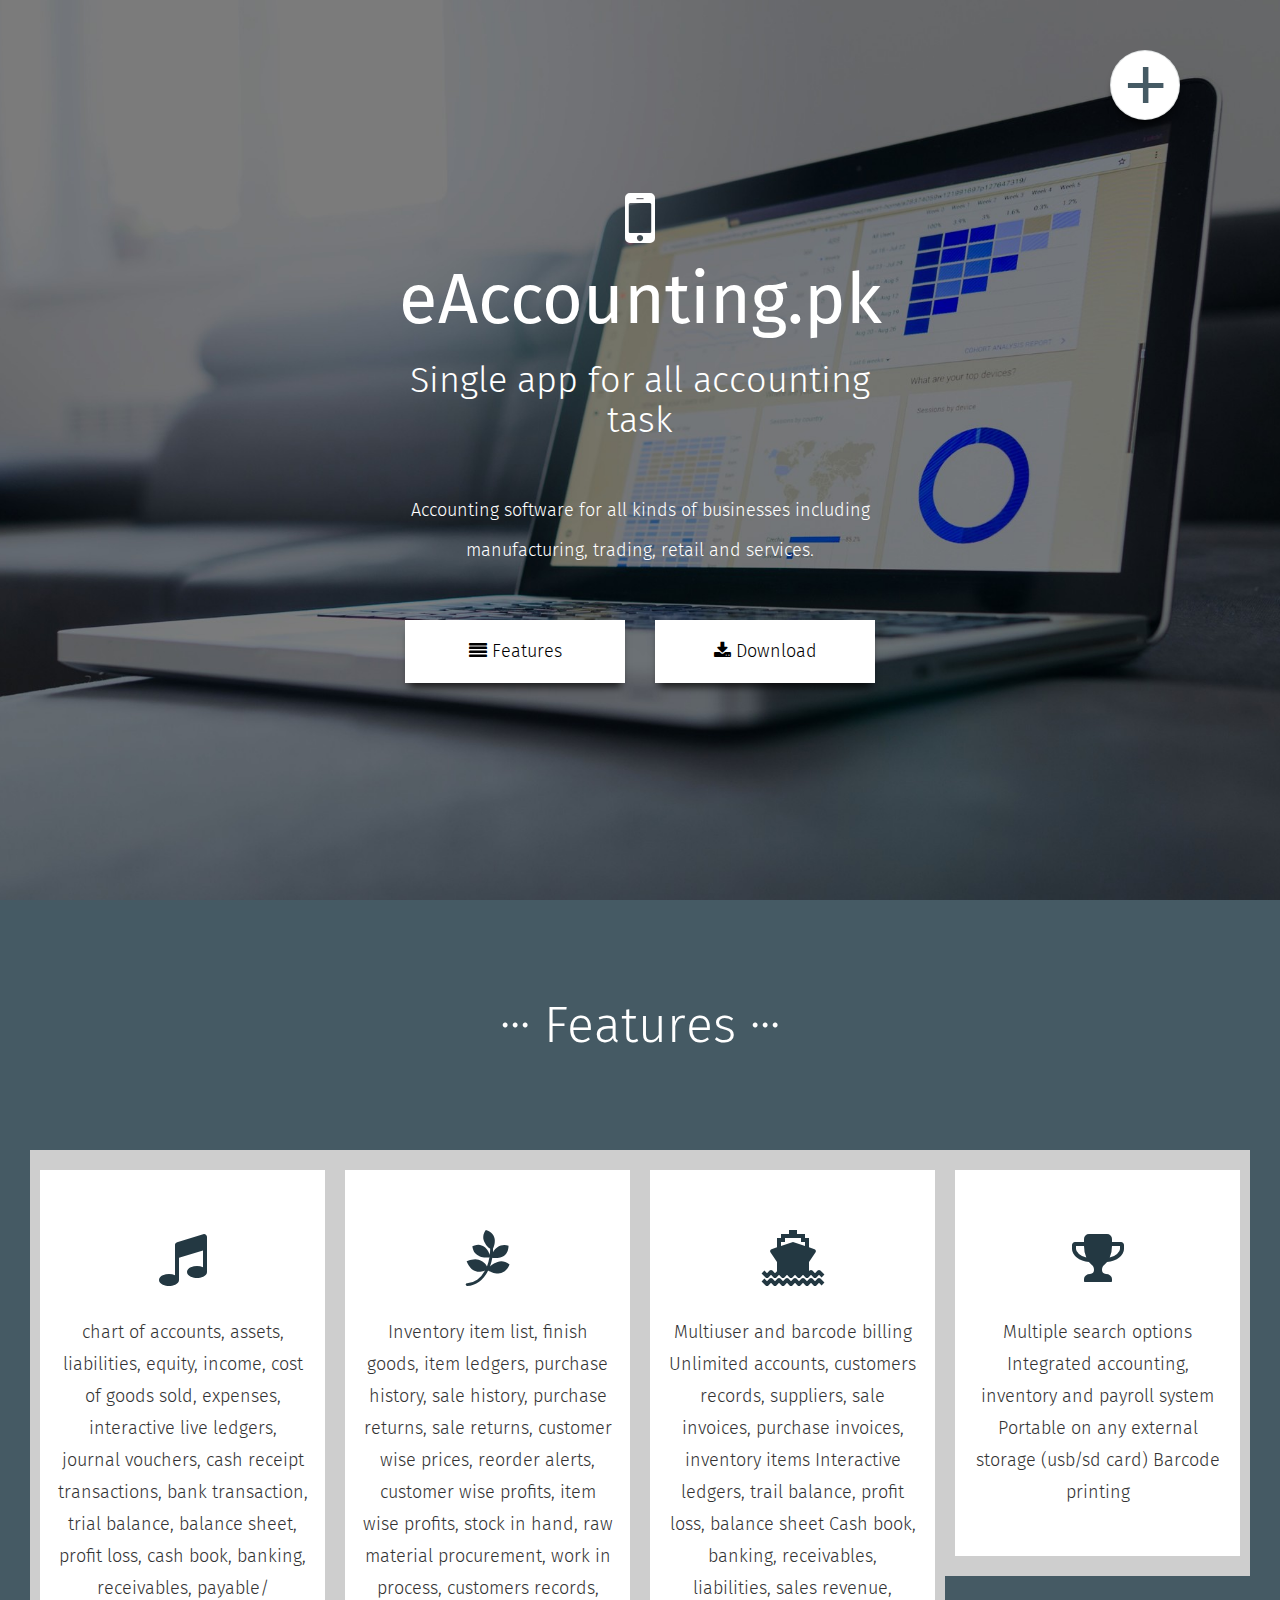
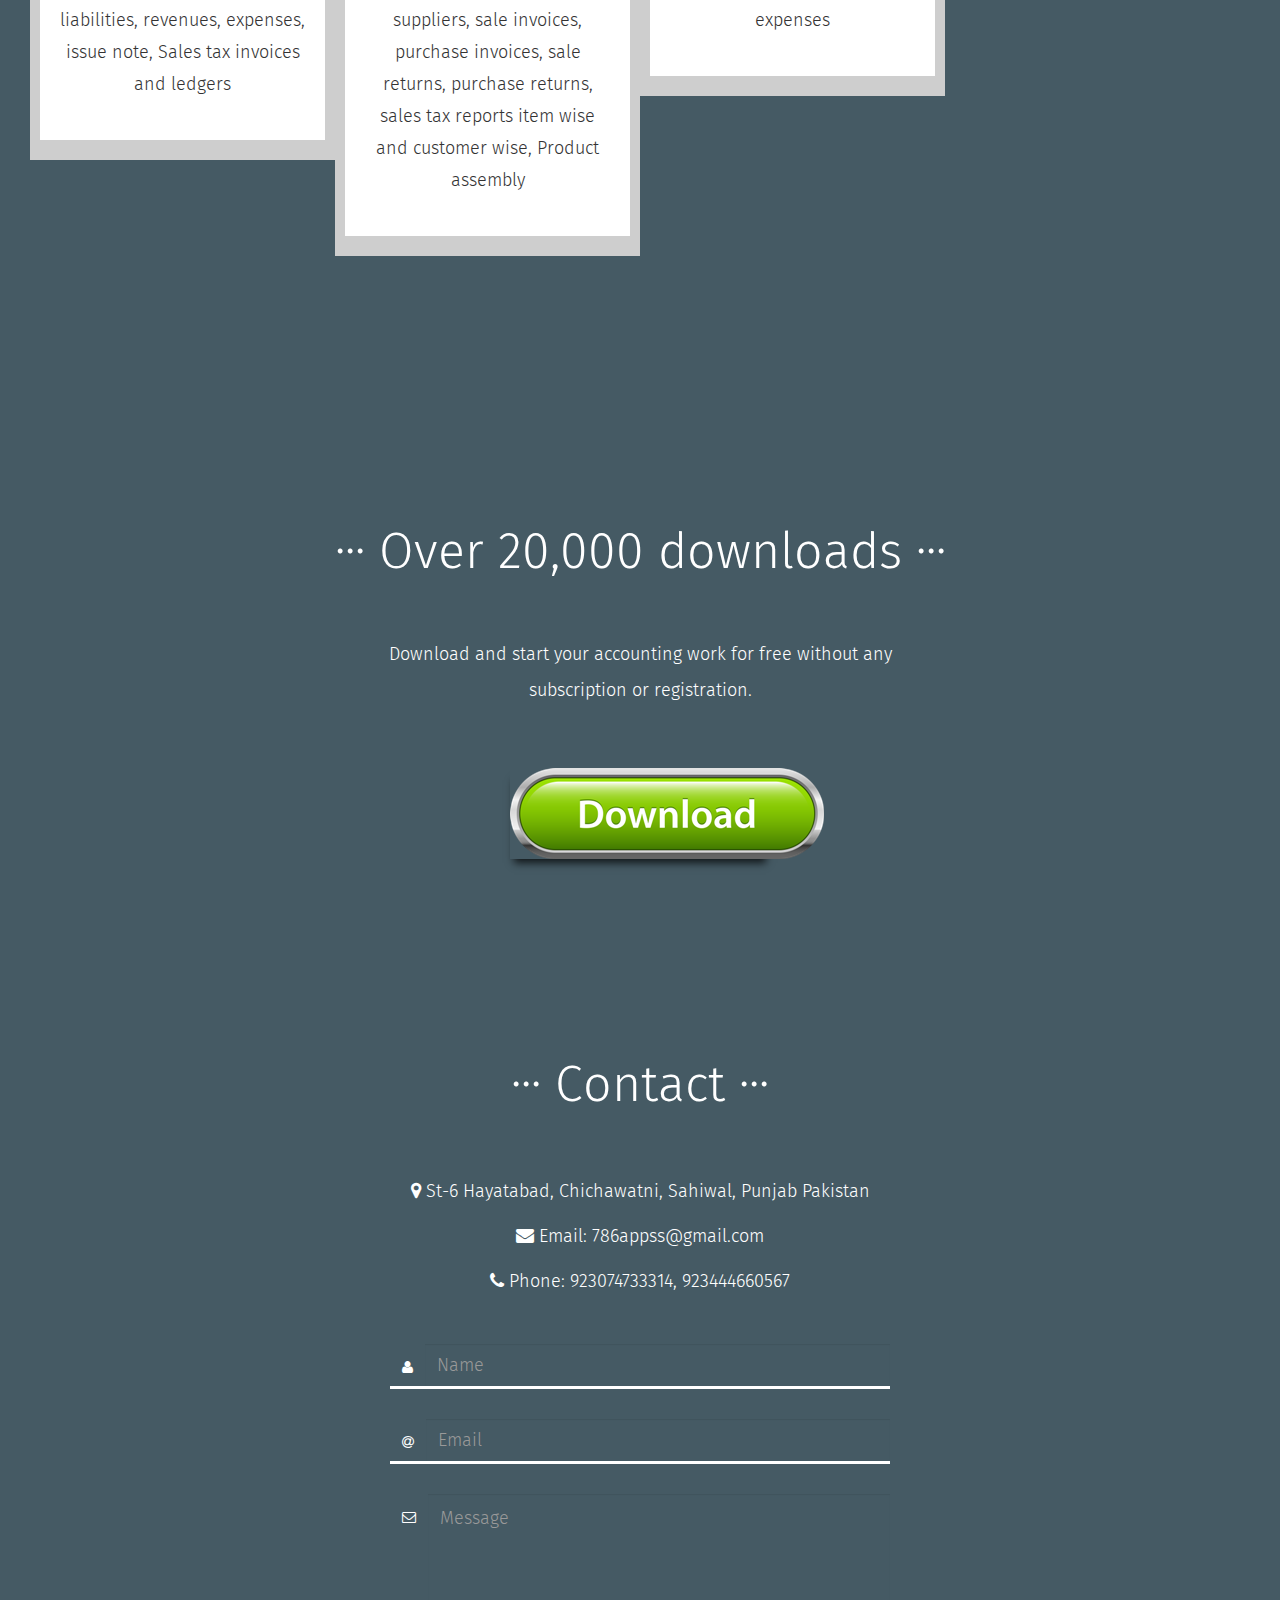
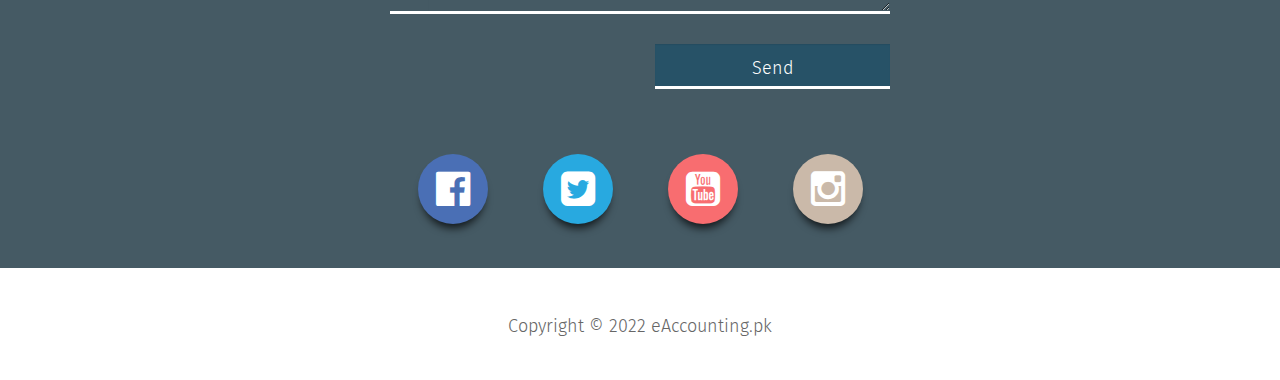
==== index.html @ 3a9a6227 "Update index.html" ====
<!DOCTYPE html>
<html lang="en" class="ie_11_scroll">
    <head>
        <meta charset="utf-8">
        <meta http-equiv="X-UA-Compatible" content="IE=edge">
        <meta name="viewport" content="hhhwidth=device-width, initial-scale=1">
        <title>eAccounting.pk</title>
<!--

App Landing Template

http://www.templatemo.com/tm-474-app-landing

-->
        <!-- CSS -->
        <link rel="stylesheet" href="css/bootstrap.min.css">
        <link rel="stylesheet" href="css/font-awesome.min.css">
        <link rel="stylesheet" href="css/templatemo_style.css">
        <!-- Favicon and touch icons 
        <link rel="shortcut icon" href="favicon.png" />
        [if lt IE 9]>
          <script src="https://oss.maxcdn.com/html5shiv/3.7.2/html5shiv.min.js"></script>
          <script src="https://oss.maxcdn.com/respond/1.4.2/respond.min.js"></script>
        <![endif]-->
    </head>
    <body>
        <!-- Top menu -->
        <div class="show-menu">
            <a href="#" class="shadow-top-down">+</a>
        </div>
        <nav class="main-menu shadow-top-down">
            <ul class="nav nav-pills nav-stacked">
                <li><a href="#templatemo_home" class="scroll_effect">Home</a></li>
                <li><a href="#templatemo_features" class="scroll_effect">Features</a></li>
                <li><a href="#templatemo_download" class="scroll_effect">Download</a></li>
            <!--    <li><a href="http://www.facebook.com/templatemo" rel="nofollow" target="_parent">Fan Page</a></li>
            
                <li><a href="elements.html">Elements</a></li>
            -->
                <li><a href="#templatemo_contact" class="scroll_effect">Contact</a></li>
            </ul>
        </nav>
        <!-- Home -->
        <section id="templatemo_home">
            <div class="container">
                <div class="templatemo_home_inner_wapper">
                    <h1 class="text-center"><i class="fa fa-mobile-phone"></i> eAccounting.pk</h1>
                </div>
                <div class="templatemo_home_inner_wapper">
                    <h2 class="text-center">Single app for all accounting task</h2>
                    <p class="text-center">
                        Accounting software for all kinds of businesses including manufacturing, trading, retail and services.  
                        <!--
                        <a rel="nofollow" href="http://www.templatemo.com" target="_parent">templatemo</a>. 
                        Credits go to <a rel="nofollow" href="http://getbootstrap.com/" target="_parent">Bootstrap</a>, 
                        <a rel="nofollow" href="http://stocksnap.io/" target="_parent">stocksnap.io</a> for images, 
                        <a rel="nofollow" href="http://subtlepatterns.com/" target="_parent">subtlepatterns.com</a> for background patterns.
                        -->

                    </p>
                </div>
                <div class="templatemo_home_inner_wapper btn_wapper">
                    <div class="col-sm-6">
                        <a href="#templatemo_features" class="btn col-xs-12 scroll_effect shadow-top-down">
                            <i class="fa fa-align-justify"></i> Features
                        </a>
                    </div>
                    <div class="col-sm-6">
                        <a href="#templatemo_download" class="btn col-xs-12 scroll_effect shadow-top-down">
                            <i class="fa fa-download"></i> Download
                        </a>
                    </div>
                </div>
            </div>
        </section>
        <!-- Features -->
        <section id="templatemo_features">
            <div class="container-fluid">
                <header class="template_header">
                    <h1 class="text-center"><span>...</span> Features <span>...</span></h1>
                </header>
                <div class="col-sm-12">
                    <div class="col-sm-6 col-lg-3 feature-box">
                        <div class="feature-box-inner">
                            <div class="feature-box-icon">
                                <i class="fa fa-music"></i>
                            </div>
                            <p>
                                chart of accounts, assets, liabilities, equity, income, cost of goods sold, expenses, interactive live ledgers, journal vouchers, cash receipt transactions, bank transaction, trial balance, balance sheet, profit loss, cash book, banking, receivables, payable/ liabilities, revenues, expenses, issue note, Sales tax invoices and ledgers
                            </p>
                        </div>
                    </div>
                    <div class="col-sm-6 col-lg-3 feature-box">
                        <div class="feature-box-inner">
                            <div class="feature-box-icon">
                                <i class="fa fa-pagelines"></i>
                            </div>
                            <p>
                                Inventory item list, finish goods, item ledgers, purchase history, sale history, purchase returns, sale returns, customer wise prices, reorder alerts, customer wise profits, item wise profits, stock in hand, raw material procurement, work in process, customers records, suppliers, sale invoices, purchase invoices, sale returns, purchase returns, sales tax reports item wise and customer wise,
Product assembly
                            </p>
                        </div>
                    </div>
                    <div class="col-sm-6 col-lg-3 feature-box">
                        <div class="feature-box-inner">
                            <div class="feature-box-icon">
                                <i class="fa fa-ship"></i>
                            </div>
                            <p>
                                Multiuser and barcode billing
Unlimited accounts, customers records, suppliers, sale invoices, purchase invoices, inventory items
Interactive ledgers, trail balance, profit loss, balance sheet
Cash book, banking, receivables, liabilities, sales revenue, expenses
                            </p>
                        </div>
                    </div>
                    <div class="col-sm-6 col-lg-3 feature-box">
                        <div class="feature-box-inner">
                            <div class="feature-box-icon">
                                <i class="fa fa-trophy"></i>
                            </div>
                            <p>
                                Multiple search options
Integrated accounting, inventory and payroll system
Portable on any external storage (usb/sd card)
Barcode printing
                            </p>
                        </div>
                    </div>
                </div>
            </div>
        </section>
        <!-- Download -->
        <section id="templatemo_download">
            <div class="container">
                <header class="template_header">
                    <h1 class="text-center"><span>...</span> Over 20,000 downloads <span>...</span></h1>
                </header>
                <div class="templatemo_download_text_wapper">
                    <p>
                      Download and start your accounting work for free without any subscription or registration. 
                    </p>
                </div>
                <!--
                <div class="col-xs-18">
                    <h2>Over 20,000 downloads</h2>
                </div>
                
                <div class="col-xs-12">
                    <p>Over 20,000 downloads world wide</p>
                </div>
                -->
                <div class="col-xs-12">
                    <a href="https://drive.google.com/uc?export=download&id=1sc-_rppjp3OQe1-gKE2DZLeBZ_1ZcoJM" class="shadow-top-down"><img src="images/download_btn.png"/></a>
                </div>
            </div>
        </section>
        <!-- Contact -->
        <section id="templatemo_contact">
            <div class="container">
                <div class="row">
                    <div class="col-sm-12">
                        <header class="template_header">
                            <h1 class="text-center"><span>...</span> Contact <span>...</span></h1>
                        </header>
                        <p class="text-center">
                            <i class="fa fa-map-marker"></i> St-6 Hayatabad, Chichawatni, Sahiwal, Punjab Pakistan<br />
                            <i class="fa fa-envelope"></i> Email: <a href="mailto:786appss@gmail.com">786appss@gmail.com</a><br />
                            <i class="fa fa-phone"></i> Phone: <a href="tel:923074733314">923074733314, 923444660567</a>
                        </p>
                    </div>
                </div>
                <form role="form" action="#" method="post">
                    <div class="form-group">
                        <div class="input-group">
                            <div class="input-group-addon"><i class="fa fa-user"></i></div>
                            <input type="text" name="name" class="form-control" id="contact-name" placeholder="Name">
                        </div>
                    </div>
                    <div class="form-group">
                        <div class="input-group">
                            <div class="input-group-addon"><i class="fa fa-at"></i></div>
                            <input type="text" name="email" class="form-control" placeholder="Email">
                        </div>
                    </div>
                    <div class="form-group">
                        <div class="input-group">
                            <div class="input-group-addon"><i class="fa fa-envelope-o"></i></div>
                            <textarea name="message" class="form-control" id="contact-message" placeholder="Message"></textarea>
                        </div>
                    </div>
                    <div class="form-group row">
                        <div class="col-xs-6 col-xs-offset-6">
                            <button type="submit" class="form-control">Send</button>
                        </div>
                    </div>
                </form>
                <div class="row">
                    <div class="col-md-6 col-md-offset-3">
                        <ul class="nav nav-pills social">
                            <li><a href="https://www.youtube.com/c/eAccountingpk" class="shadow-top-down social-facebook"><i class="fa fa-facebook-official"></i></a></li>
                            <li><a href="https://www.youtube.com/c/eAccountingpk" class="shadow-top-down social-twitter"><i class="fa fa-twitter-square"></i></a></li>
                            <li><a href="https://www.youtube.com/c/eAccountingpk" class="shadow-top-down social-youtube"><i class="fa fa-youtube-square"></i></a></li>
                            <li><a href="https://www.youtube.com/c/eAccountingpk" class="shadow-top-down social-instagram"><i class="fa fa-instagram"></i></a></li>
                        </ul>
                    </div>
                </div>
            </div>
        </section>
        <!-- Footer -->
        <footer>
            <div class="container">
                <div class="row">
                    <div class="col-xs-12 footer-copyright">
                        <p>Copyright &copy; 2022 <a href="#" target="_parent">eAccounting.pk</a></p>
                    </div>
                </div>
            </div>
        </footer>
        <!-- require plugins -->
        <script src="js/jquery.min.js"></script>
        <script src="js/jquery-ui.min.js"></script>
        <script src="js/bootstrap.min.js"></script>
        <script src="js/jquery.parallax.js"></script>
        <!-- template mo config script -->
        <script src="js/templatemo_scripts.js"></script>
    </body>
</html>
---- css/templatemo_style.css ----
/* 

App Landing Template

http://www.templatemo.com/tm-474-app-landing

*/

@font-face {
    font-family: 'Fira Sans';
    src: url('../fonts/FiraSans-Light.eot');
    src: local('Fira Sans Light'),
         url('../fonts/FiraSans-Light.eot') format('embedded-opentype'),
         url('../fonts/FiraSans-Light.woff') format('woff'),
         url('../fonts/FiraSans-Light.ttf') format('truetype');
    font-weight: 300;
    font-style: normal;
}
@font-face {
    font-family: 'Fira Sans';
    src: url('../fonts/FiraSans-Regular.eot');
    src: local('Fira Sans Regular'),
         url('../fonts/FiraSans-Regular.eot') format('embedded-opentype'),
         url('../fonts/FiraSans-Regular.woff') format('woff'),
         url('../fonts/FiraSans-Regular.ttf') format('truetype');
    font-weight: 400;
    font-style: normal;

}
@font-face {
    font-family: 'Fira Sans';
    src: url('../fonts/FiraSans-Bold.eot');
    src: local('Fira Sans Bold'),
         url('../fonts/FiraSans-Bold.eot') format('embedded-opentype'),
         url('../fonts/FiraSans-Bold.woff') format('woff'),
         url('../fonts/FiraSans-Bold.ttf') format('truetype');
    font-weight: 700;
    font-style: normal;
}
html {
    overflow: hidden;
}
body {
    background: #455a64;
    overflow: auto;
    height: 100vh;
}
/***** Typography *****/
body, p, a, th, td, li, dl, .form-control { font: normal normal 300 18px/2em 'Fira Sans';}
b, strong, dt { font-weight: 400;}
h1, h2, h3, h4, h5, h6 { line-height: 2em;}
/***** Material Shadow *****/
.shadow-top-down {
    box-shadow: 0px 8px 8px -4px rgba(0,0,0,0.75);
    transition: all .5s;
}
.shadow-top-down:hover { box-shadow: 0px 0px 8px 0px rgba(0,0,0,0.25);}
/***** Material Form Elements *****/
form {
    max-width: 500px;
    margin: 0 auto;
    margin-top: 30px;
}
form .form-group { margin-top: 30px;}
form input.form-control,
form button.form-control,
form textarea.form-control ,
form select.form-control {
    border: 0px;
    background-color: transparent;
    border-bottom: 3px solid #233842;
    border-radius: 0px;
    height: 45px;
}
form input.form-control:focus,
form button.form-control:focus,
form textarea.form-control:focus {
    border-bottom-color: #c0c0c0;
    box-shadow: none;
}
form button.form-control {
    background-color: #275267;
    transition: .5s;
}
form button.form-control[type=reset] { background-color: transparent;}
form button.form-control:hover,
form button.form-control:focus {
    border-bottom-color: #275267;
    background-color: #1c2d35;
}
form textarea.form-control { min-height: 120px;}
form .input-group-addon { 
    border: 0px;
    background-color: transparent;
    border-bottom: 3px solid #233842;
    vertical-align: top;
    border-radius: 0;
    color: white;
}
form .input-group-addon i { padding-top: 10px;color: #000;}
form .checkbox input[type=checkbox] { margin-top: 12px;}
/***** Images Padding Config *****/
.img-rounded { border-radius: 4px;}
.img-n-pargaraph .pull-right {
    padding: 0;
    margin: 10px 0 15px 15px;
}
.img-n-pargaraph .pull-left {
    padding: 0;
    margin: 10px 15px 15px 0;
}
/***** Template Header *****/
header.template_header h1 {
    font: normal normal 200 50px/150px 'Fira Sans', sans-serif;
    text-align: center;
    margin-top: 50px;
    color: #fff;
}
header.template_header h1 span {
    position: relative; 
    top: -15px;
}
/***** Main Menu *****/
nav.main-menu {
    top: 130px;
    right: 100px;
    z-index: 998;
    display: none;
    position: fixed;
    background: #fff;
    padding: 15px;
    border-radius: 5px;
    border: 1px solid rgba(37,58,68,.15);
}
nav.main-menu a:link, nav.main-menu a:hover, nav.main-menu a:focus, nav.main-menu a { 
    color: #455a64;
    text-align: left;
    font: normal normal 400 18px/30px 'Fira Sans', sans-serif;
    padding: 10px 50px 10px 30px;
    border-radius: 0;
}
.show-menu {
    position: fixed;
    z-index: 999;
    top: 50px;
    right: 100px;
    text-align: center;
}
.show-menu a:hover, .show-menu a {
    font: normal normal 100 100px/70px 'Fira Sans', sans-serif;
    border: 1px solid rgba(37,58,68,.15);
    text-decoration: none;
    border-radius: 50px;
    background: #fff;
    display: block;
    color: #455a64;
    width: 70px;
    height: 70px;
    padding: 0px;
    outline: none;
}
/***** Home *****/
#templatemo_home {
    background: #154558 url(../images/jumbo_background.jpg) fixed;
    /*background:  url(../images/.jpg) fixed;*/
    background-size: cover;
    min-height: 100vh;
    padding-bottom: 130px;
    color: #fff;
}
#templatemo_home .templatemo_home_inner_wapper {
    width: 100%;
    max-width: 500px;
    margin: 0 auto;
}
#templatemo_home h1 {
    margin-top: 20vh;
    font: normal normal 400 70px/80px 'Fira Sans', sans-serif;
}
#templatemo_home h2 {
    font: normal normal 100 36px/40px 'Fira Sans', sans-serif;
}
#templatemo_home p {
    margin: 50px 0 50px 0;
    font: normal normal 100 18px/40px 'Fira Sans', sans-serif;
}
#templatemo_home p a {
    background-color: rgba(255,255,255,.6);
    border-bottom: 1px dotted #000;
    text-decoration: none;
    padding: 5px;
    color: #000;
}
#templatemo_home p a:hover {
    background-color: rgba(255,255,255,.75);
    border-bottom: 0px dotted #000;
}
#templatemo_home a.btn_wapper {
    margin-bottom: 150px;
}
#templatemo_home a.btn {
    font: normal normal 300 18px/60px 'Fira Sans', sans-serif;
    margin-bottom: 30px;
    border-radius: 0px;
    background: #fff;
    height: 63px;
    color: #000;
    padding: 0;
}
/***** Features *****/
#templatemo_features {
    background: #455a64 url(../images/pattern_bg.png) fixed;
    padding-bottom: 130px;
}
#templatemo_features p {
    padding-bottom: 30px;
    text-align: center;
}
#templatemo_features .feature-box {
    transition: all .5s;
    background: transparent;
    padding: 40px 0 40px 0;
    margin-bottom: 0px;
    margin-top: 0px;
}
#templatemo_features .feature-box:hover {
    padding: 0;
    color: #fff;
}
#templatemo_features .feature-box .feature-box-inner {
    box-shadow: inset 0px 0px 0 10px #cecece;
    border-bottom: 10px solid #cecece;
    border-top: 10px solid #cecece;
    transition: all .5s;
    background: #fff;
    padding: 20px;
    margin: auto;
}
#templatemo_features .feature-box:hover .feature-box-inner {
    box-shadow: inset 0px 0px 0px 0px #cecece;
    border-bottom: 10px solid #3d799f;
    border-top: 10px solid #3d799f;
    padding: 60px 20px 60px 20px;
    background: #3399cc;
}
#templatemo_features .feature-box p {
    max-width: 250px;
    min-height: 260px;
    line-height: 32px;
    padding-top: 30px;
    font-size: 18px;
    margin: auto;
}
#templatemo_features .feature-box .feature-box-icon {
    border-radius: 0px;
    text-align: center;
    padding-top: 50px;
    font-size: 56px;
    color:#233842;
}
/***** Download *****/
#templatemo_download { 
    background: url(../images/download_background.jpg) fixed;
}
#templatemo_download h2 {
    font: normal normal 100 100px/150px 'Fira Sans', sans-serif;
    text-align: center;
    color: #fff;
}
#templatemo_download p {
    text-align: center;
    color: #fff;
}
#templatemo_download a {
    margin: 50px auto 100px auto;
    display: block;
    width: 260px;
}
#templatemo_download .templatemo_download_text_wapper {
    width: 100%;
    max-width: 550px;
    margin: auto;
}
/***** Element *****/
#templatemo_element .container {
    background-color: #fff;
    margin-top: 40px;
    margin-bottom: 80px;
    padding-bottom: 40px;
    border-radius: 5px;
}
#templatemo_element header h1 { color: #000;}
#templatemo_element #element-icon-wapper {
    overflow: hidden;
    border-radius: 5px;
}
#templatemo_element #element-icon-wapper > div {
    background-color: rgba(0,0,0,.05);
    padding-bottom: 5px;
    padding-top: 5px;
    text-align: center;
    line-height: 40px;
    font-size: 25px;
}
#templatemo_element #element-icon-wapper > div:hover {
    transition: .5s;
    background-color: rgba(0,0,0,.2);
}
#templatemo_element #element-icon-wapper a { color: #000;}
#templatemo_element #img-grid-wapper > div { padding: 5px;}
/***** Contact *****/
#templatemo_contact {
    background: #455a64 url(../images/pattern_bg.png) fixed;
    color: #fff;
}
#templatemo_contact header h1 { color: #fff;}
#templatemo_contact p, #templatemo_contact a  {
    line-height: 2.5em;
    color: #fff;
}
#templatemo_contact form .form-group { margin-top: 30px;}
#templatemo_contact form input.form-control,
#templatemo_contact form button.form-control,
#templatemo_contact form textarea.form-control ,
#templatemo_contact form select.form-control { border-bottom: 3px solid #fff;color: #fff;}
#templatemo_contact form input.form-control:focus,
#templatemo_contact form button.form-control:focus,
#templatemo_contact form textarea.form-control:focus { border-bottom-color: #275267;}
#templatemo_contact form textarea.form-control { min-height: 120px;}
#templatemo_contact form .input-group-addon { border-bottom: 3px solid #fff;}
#templatemo_contact form .input-group-addon i { color: #fff;}
#templatemo_contact .social {
    margin: 0px auto 40px auto;
    text-align: center;
    max-width: 500px;
    width: 100%;
}
#templatemo_contact .social li {
    margin-left: 0;
    width: 25%;
}
#templatemo_contact .social a {
    margin: 50px auto 4px auto;
    background-color: #fff;
    border-radius: 50px;
    padding-top: 15px;
    font-size: 40px;
    line-height: 40px;
    transition: .5s;
    display: block;
    height: 70px;
    color: #fff;
    width: 70px;
}
#templatemo_contact .social a:hover {
    transform: rotate(360deg);
    color: #223741;
}
#templatemo_contact .social .social-facebook { background: #4a6fb5;}
#templatemo_contact .social .social-twitter { background: #28a9e0;}
#templatemo_contact .social .social-youtube { background: #f86d70;}
#templatemo_contact .social .social-instagram { background: #cab9a9;}
/***** Footer *****/
footer {
    padding: 20px 0 16px 0;
    text-align: center;
    background: #fff;
}
.footer-copyright p {
    margin:20px auto 20px auto;
    text-align: center;
    line-height: 32px;
    color: #666;
}
.footer-copyright a { 
    border-bottom: 1px dotted #fff;
    color: #666;
}
.footer-copyright a:hover {
    color: #000;
    border: 0;
}
@media (min-width: 992px) and (max-width: 1199px) {
    .show-menu {right: 50px;}
    nav.main-menu {right: 50px;}
}
@media (max-width: 991px) {
    .show-menu {right: 30px;}
    nav.main-menu {right: 30px;}
}
@media (max-width: 767px) {
    #templatemo_download h2 {font-size: 70px;}
    #templatemo_home h2 {font-size: 26px;}
}
@media (max-width: 400px) {
    nav.main-menu {right: 10px;}
    .show-menu {right: 10px;}
    #templatemo_contact .social a {
        padding: 18px;
        font-size: 25px;
        line-height: 20px;
        height: 60px;
        width: 60px;
    }
}
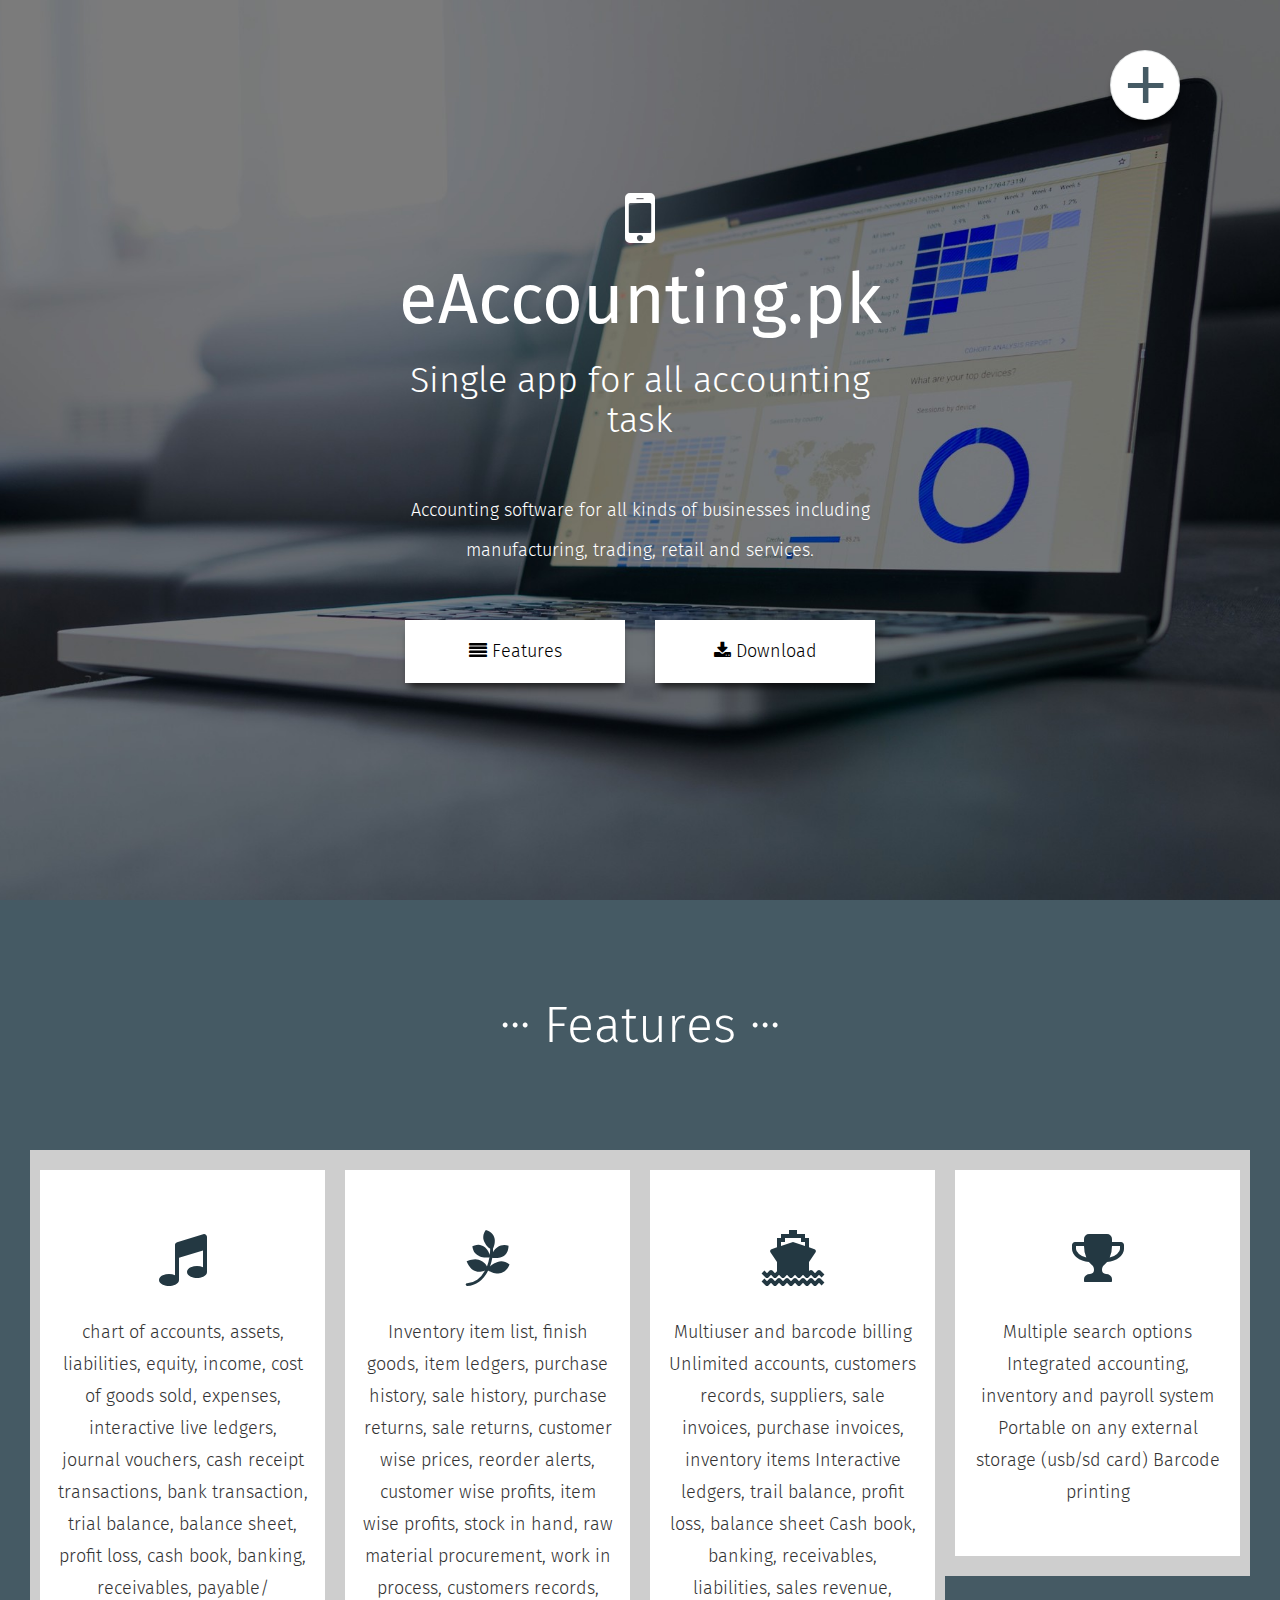
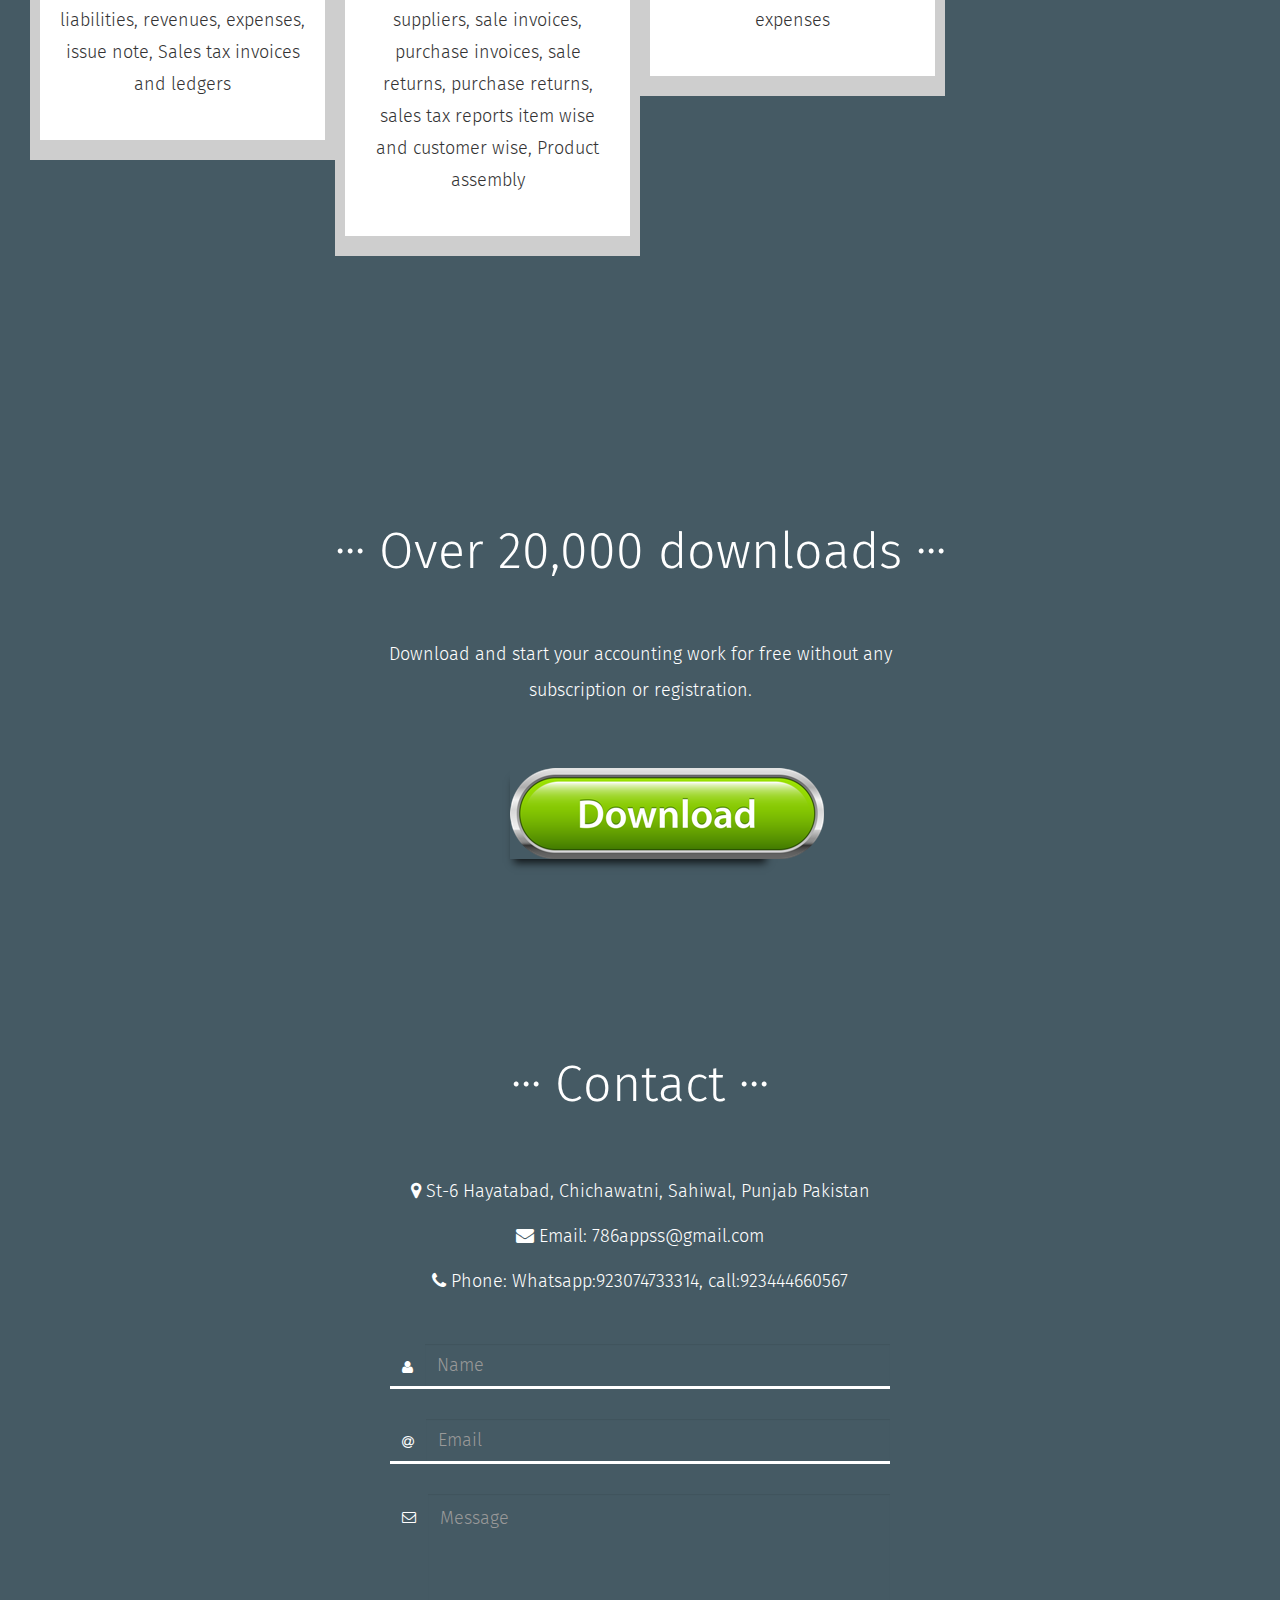
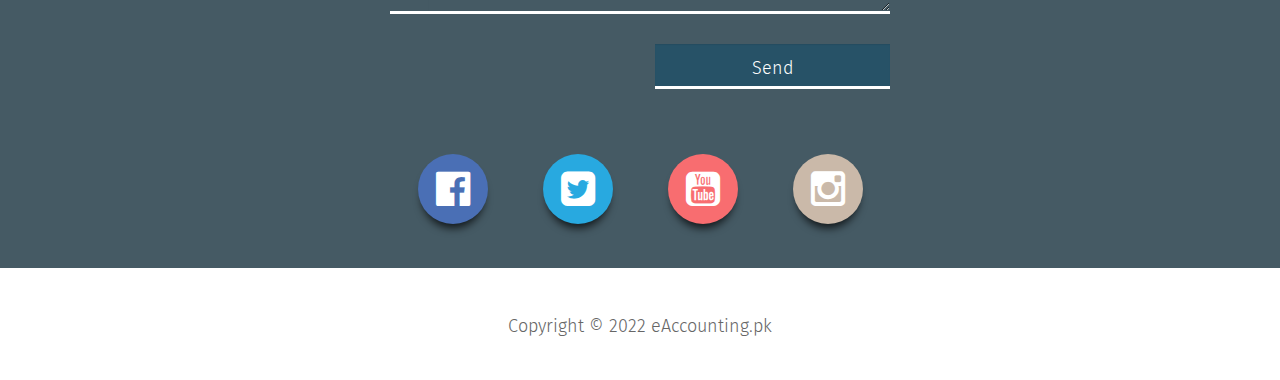
==== commit cb03a5a5: "Update index.html" ====
--- a/index.html
+++ b/index.html
@@ -166,7 +166,7 @@
                         <p class="text-center">
                             <i class="fa fa-map-marker"></i> St-6 Hayatabad, Chichawatni, Sahiwal, Punjab Pakistan<br />
                             <i class="fa fa-envelope"></i> Email: <a href="mailto:786appss@gmail.com">786appss@gmail.com</a><br />
-                            <i class="fa fa-phone"></i> Phone: <a href="tel:923074733314">923074733314, 923444660567</a>
+                            <i class="fa fa-phone"></i> Phone: <a href="tel:923074733314">Whatsapp:923074733314, call:923444660567</a>
                         </p>
                     </div>
                 </div>
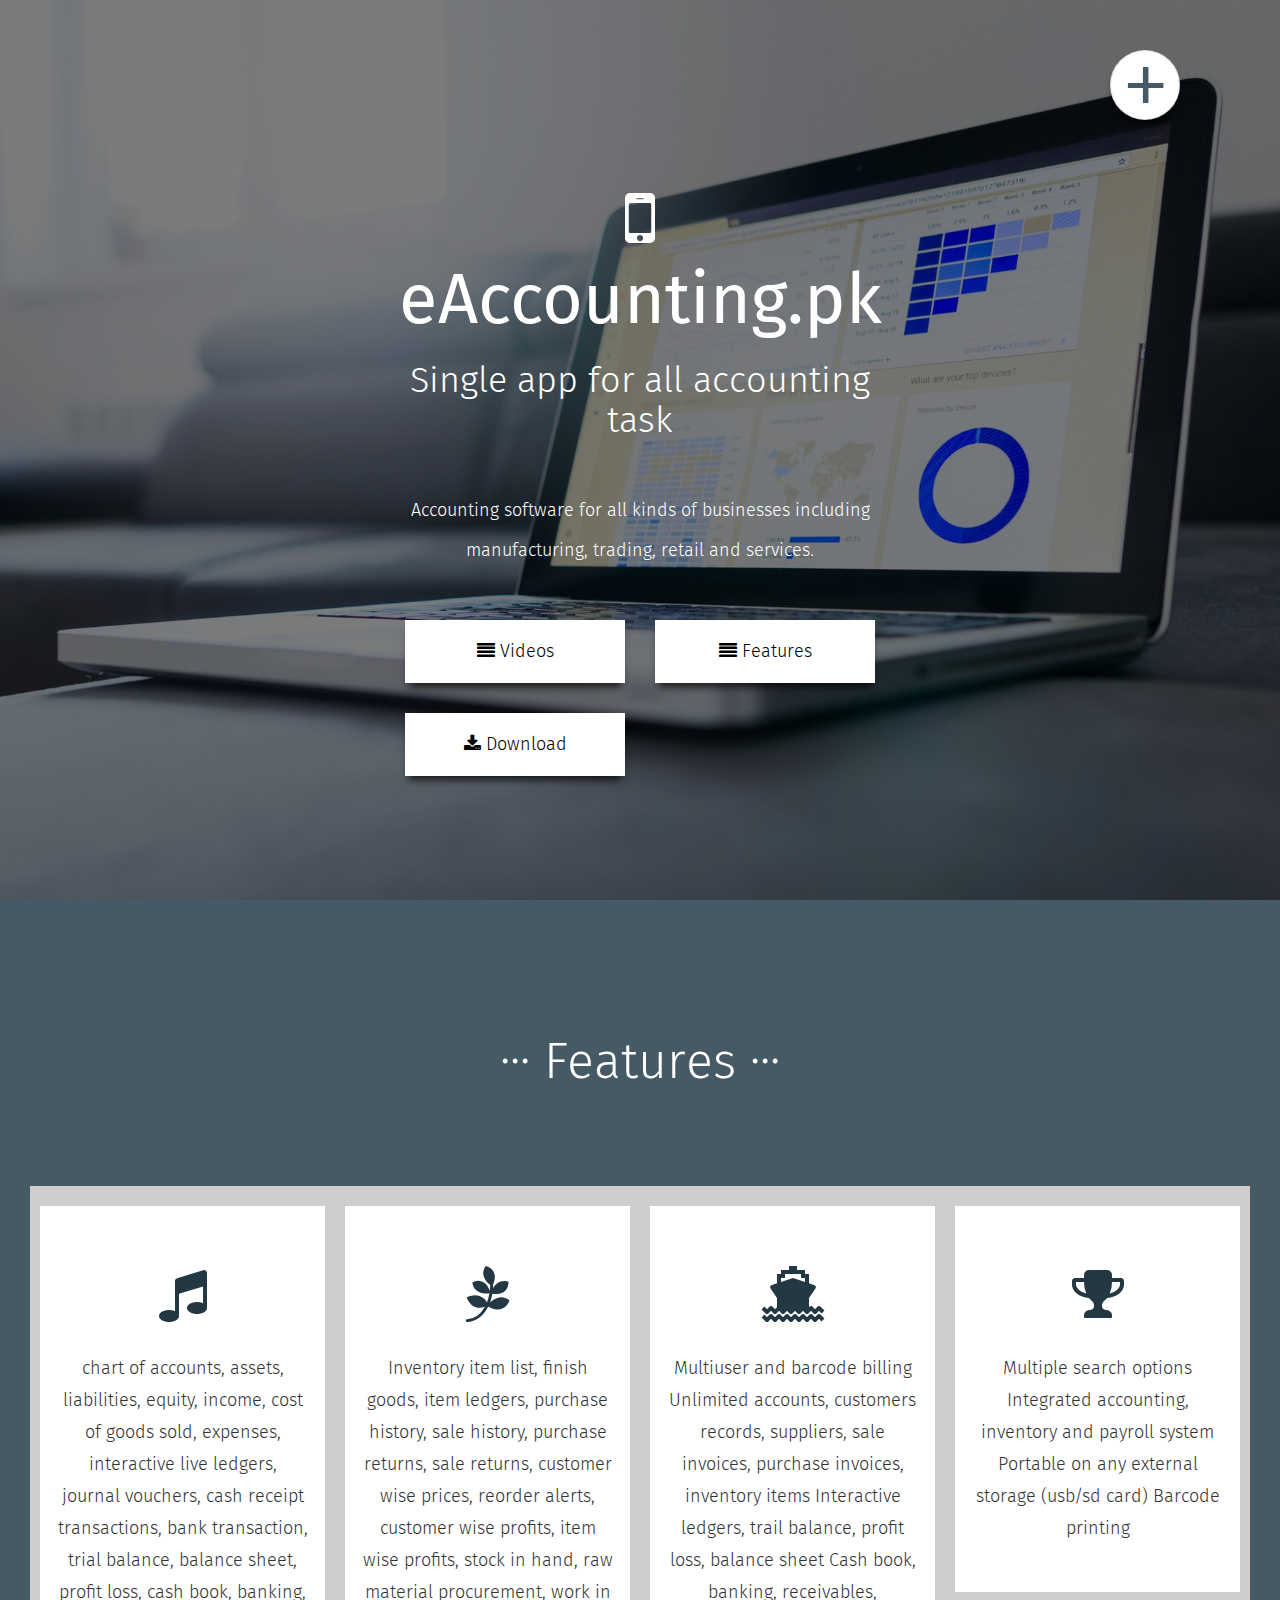
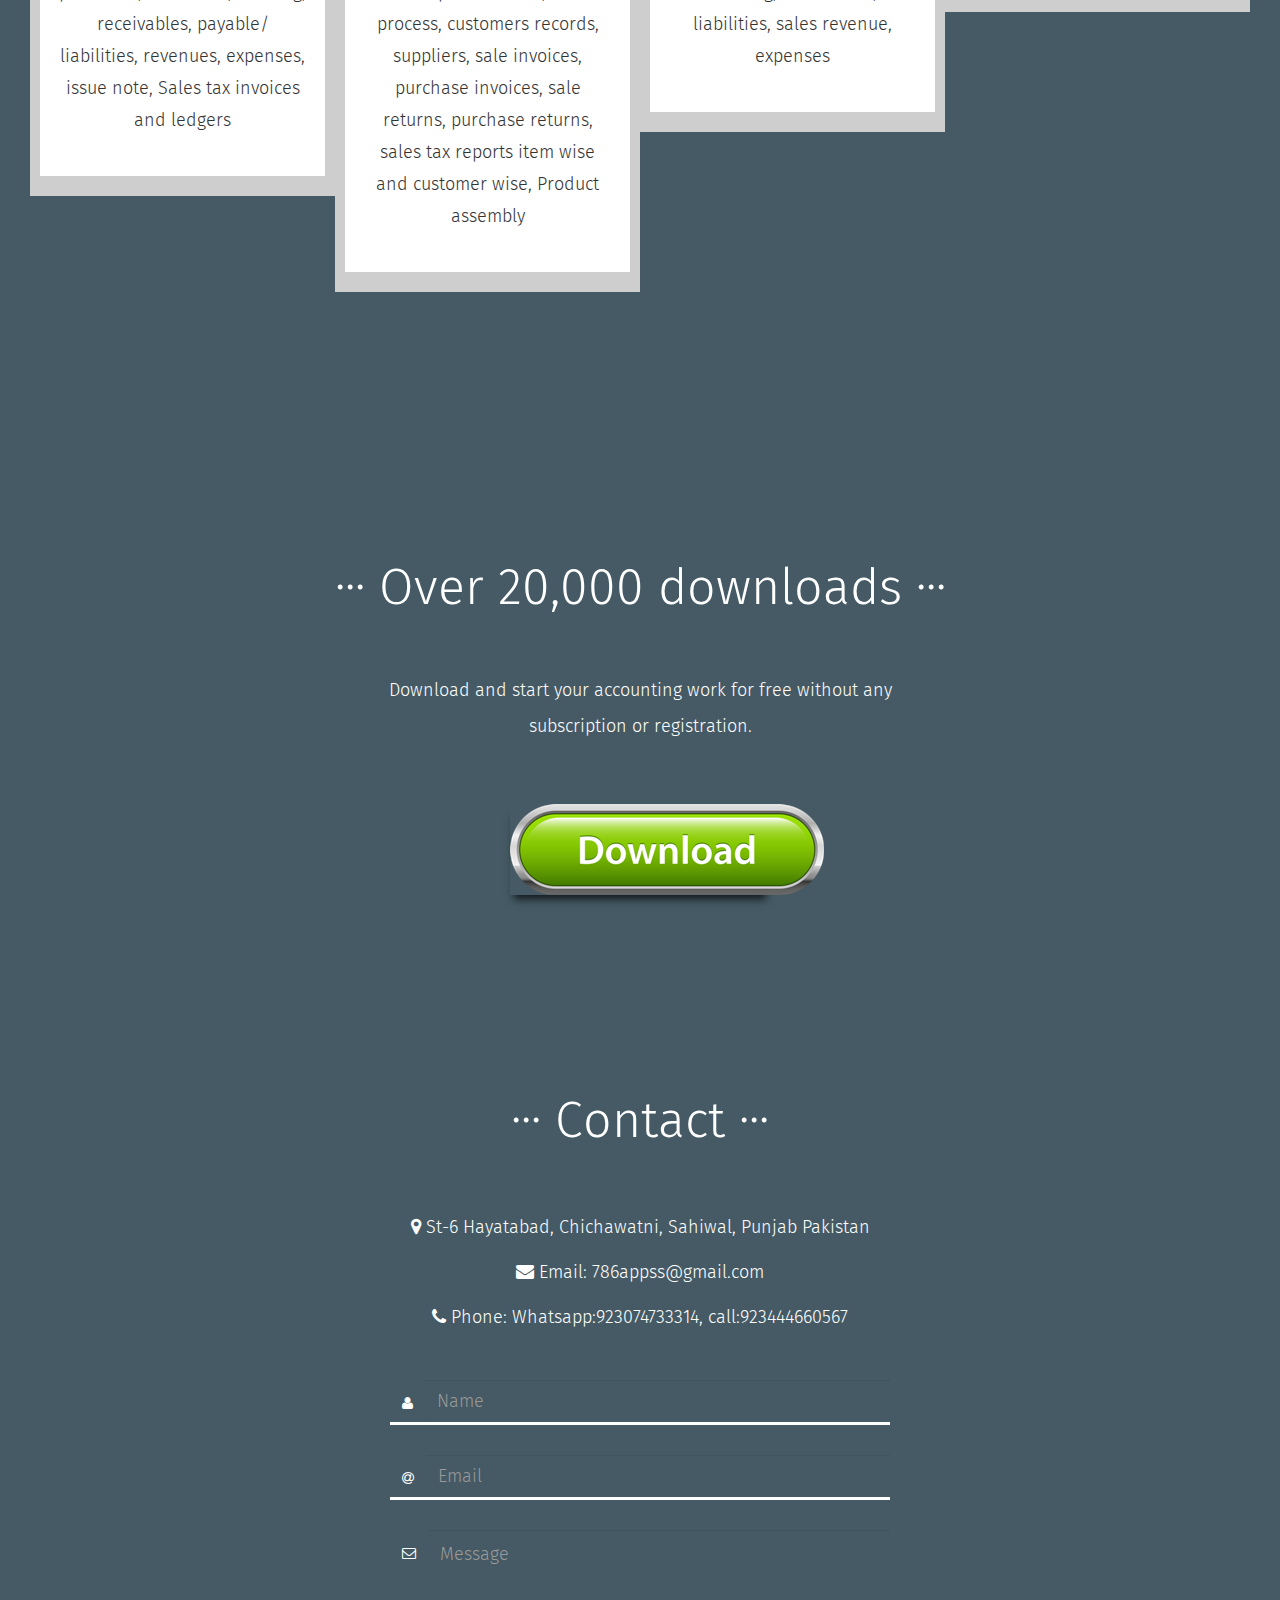
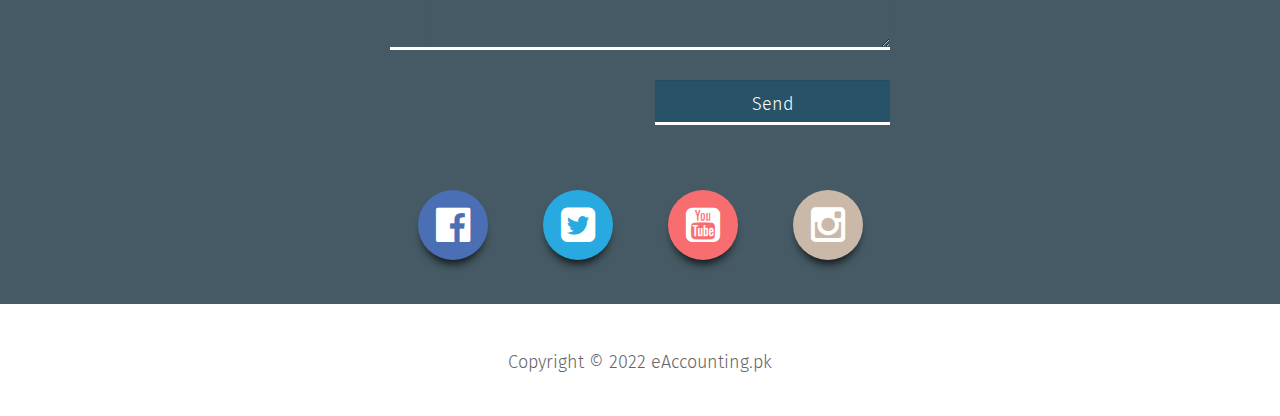
==== commit 8117c189: "Update index.html" ====
--- a/index.html
+++ b/index.html
@@ -31,6 +31,7 @@
         <nav class="main-menu shadow-top-down">
             <ul class="nav nav-pills nav-stacked">
                 <li><a href="#templatemo_home" class="scroll_effect">Home</a></li>
+                <li><a href="#templatemo_videos" class="scroll_effect">Videos</a></li>
                 <li><a href="#templatemo_features" class="scroll_effect">Features</a></li>
                 <li><a href="#templatemo_download" class="scroll_effect">Download</a></li>
             <!--    <li><a href="http://www.facebook.com/templatemo" rel="nofollow" target="_parent">Fan Page</a></li>
@@ -61,6 +62,11 @@
                 </div>
                 <div class="templatemo_home_inner_wapper btn_wapper">
                     <div class="col-sm-6">
+                        <a href="#templatemo_videos" class="btn col-xs-12 scroll_effect shadow-top-down">
+                            <i class="fa fa-align-justify"></i> Videos
+                        </a>
+                    </div>
+                    <div class="col-sm-6">
                         <a href="#templatemo_features" class="btn col-xs-12 scroll_effect shadow-top-down">
                             <i class="fa fa-align-justify"></i> Features
                         </a>
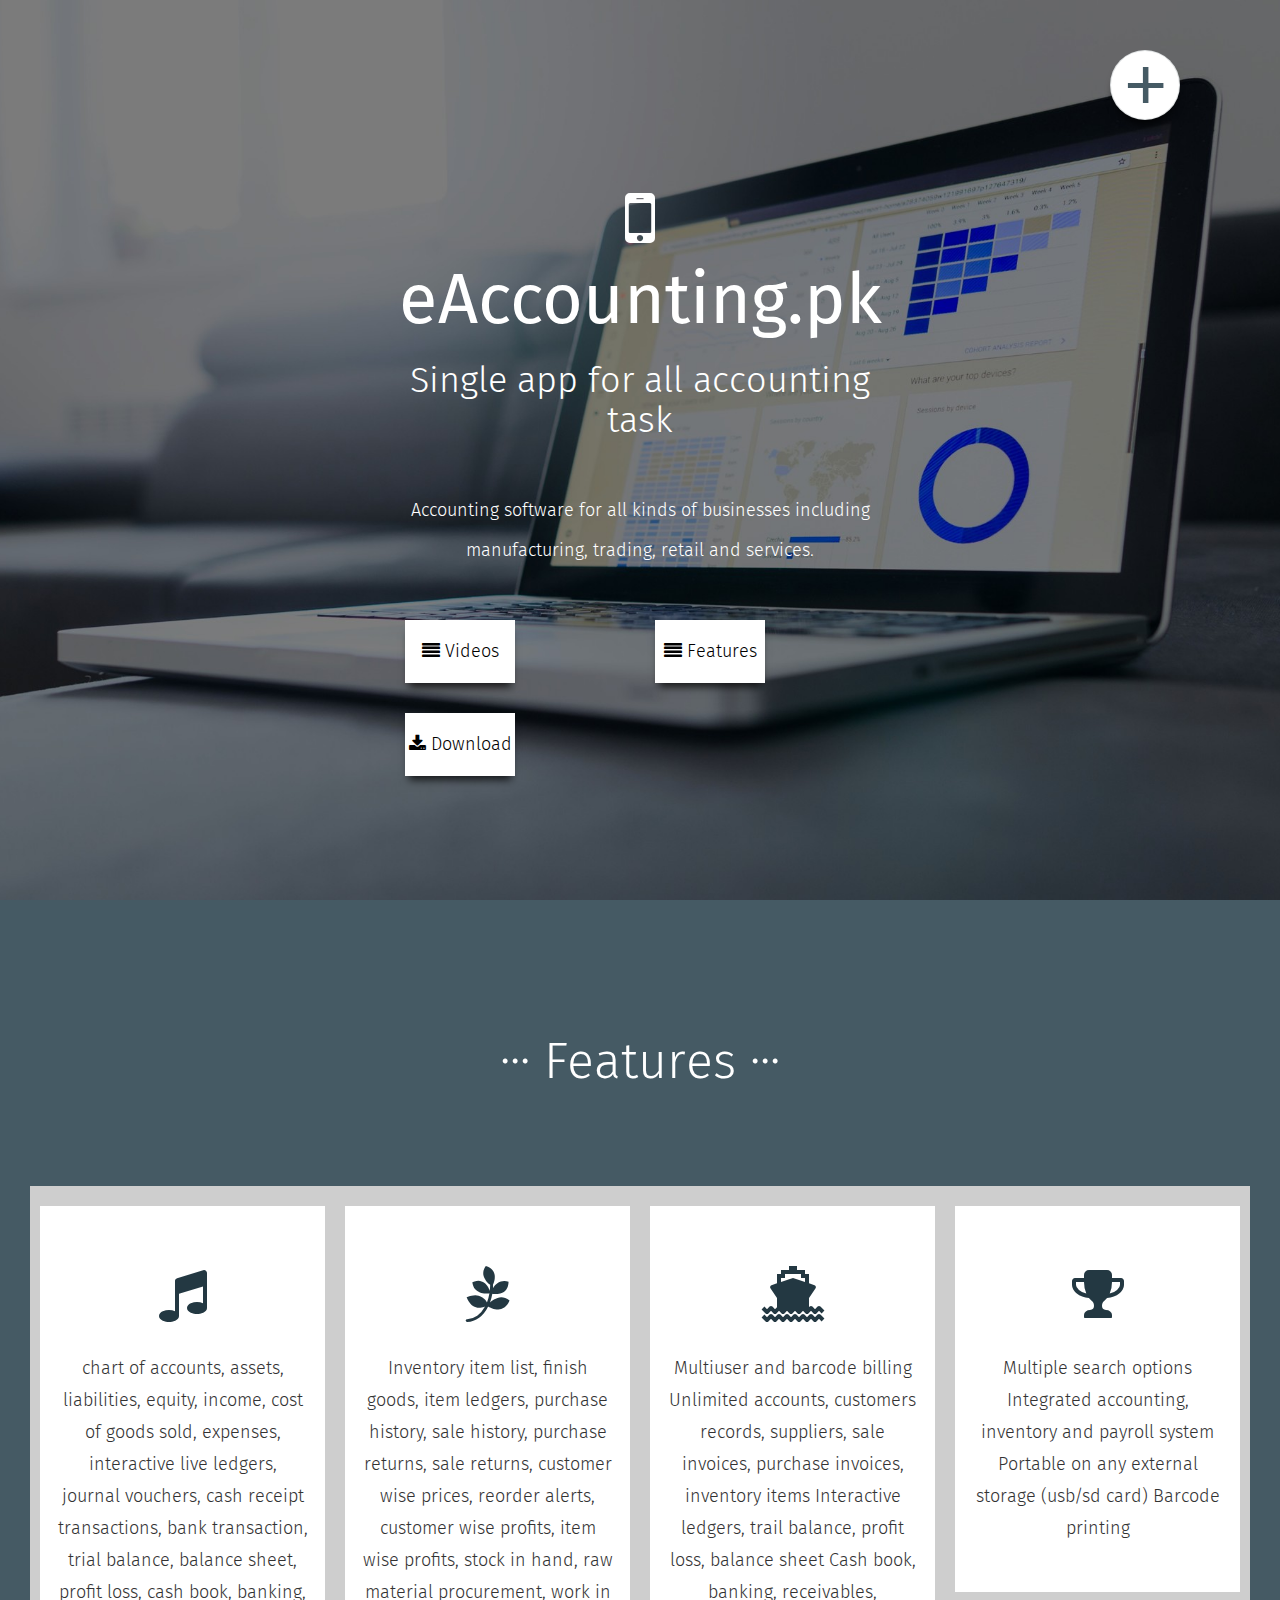
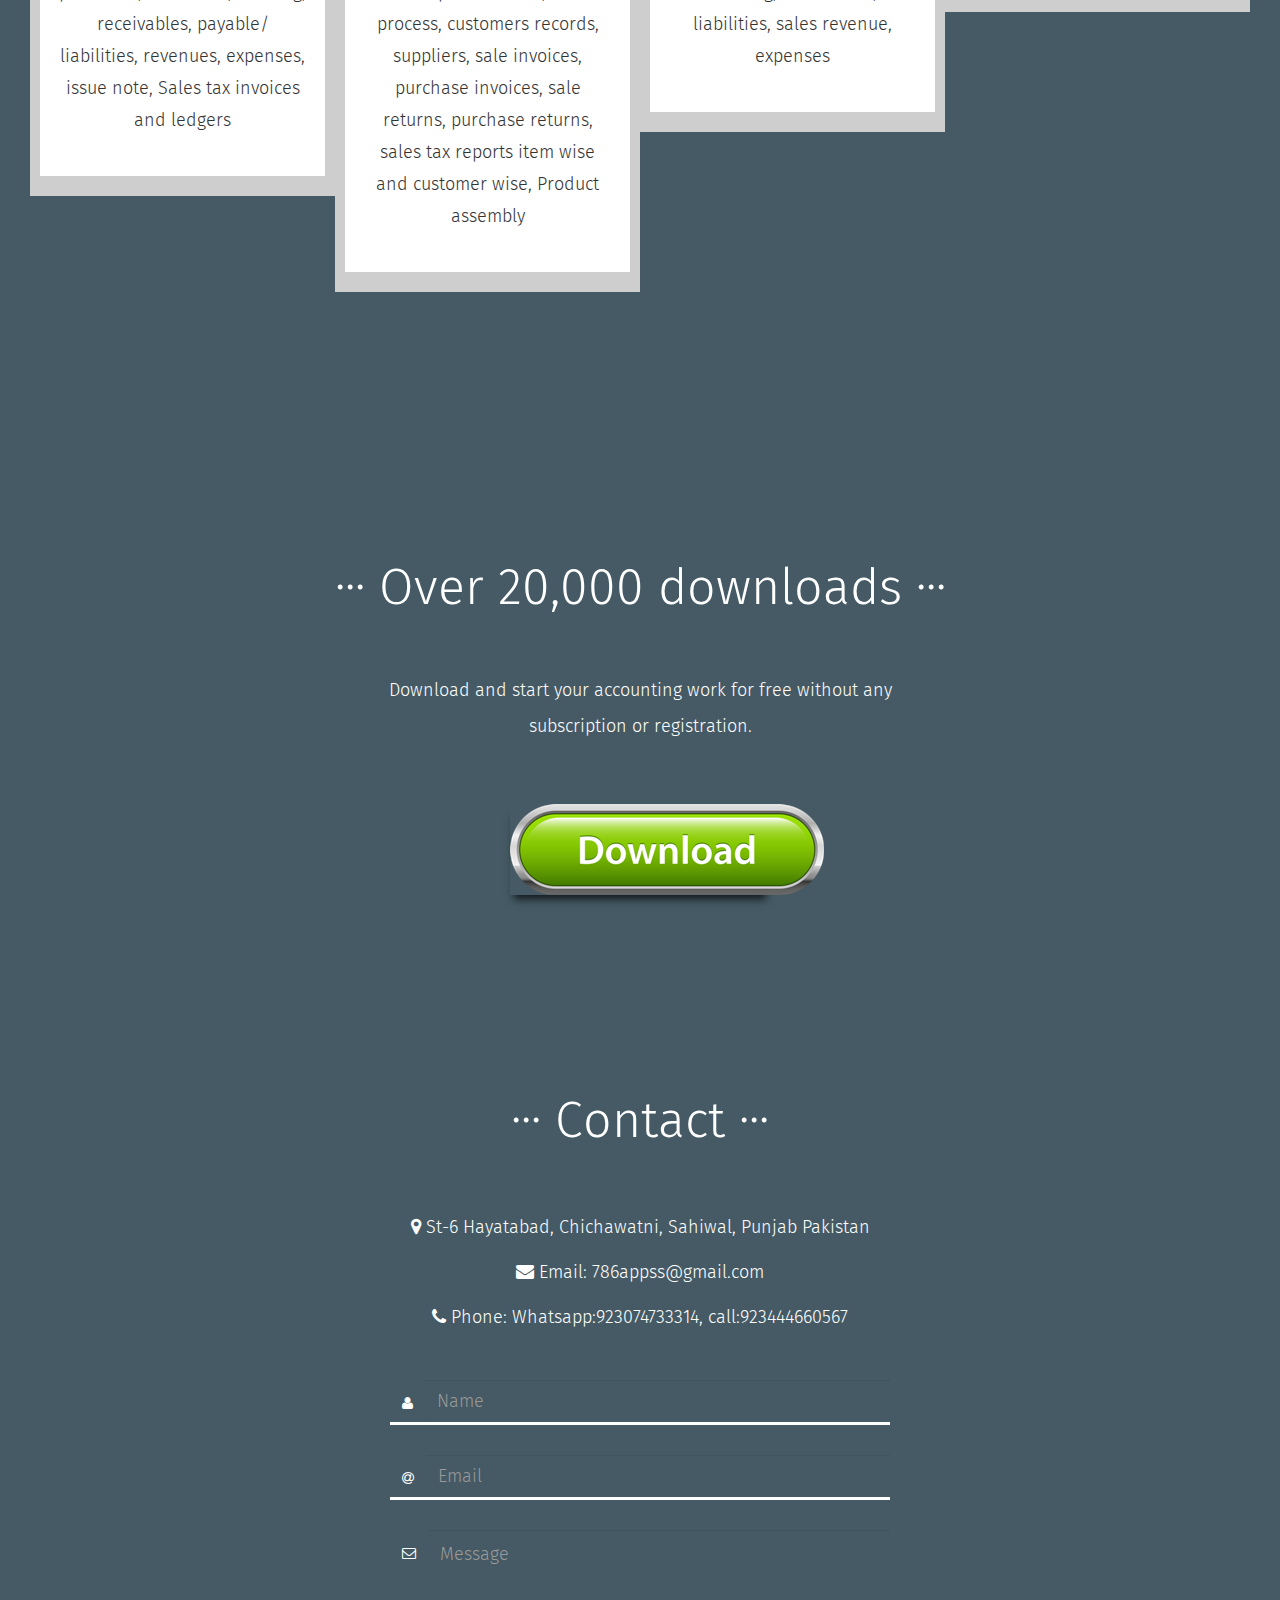
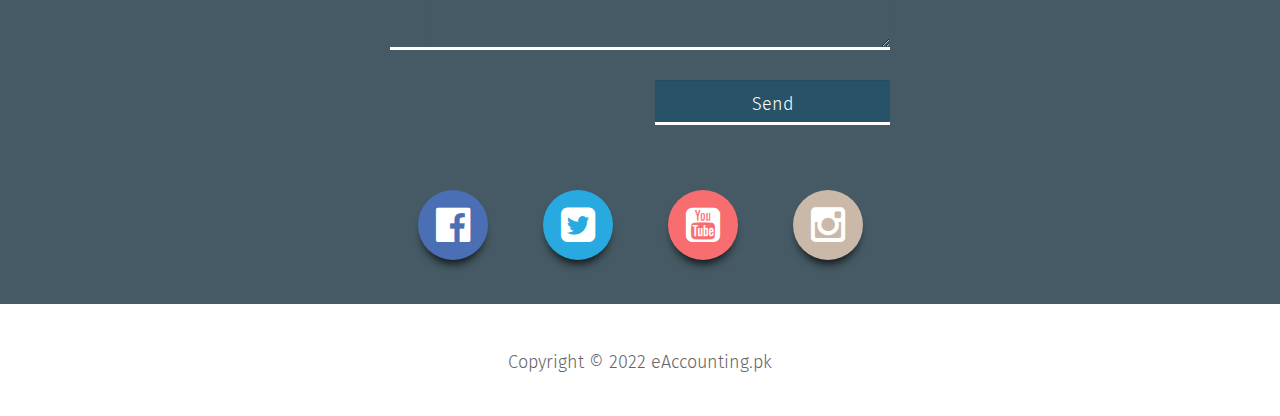
==== commit e802f6c9: "Update index.html" ====
--- a/index.html
+++ b/index.html
@@ -62,17 +62,17 @@
                 </div>
                 <div class="templatemo_home_inner_wapper btn_wapper">
                     <div class="col-sm-6">
-                        <a href="#templatemo_videos" class="btn col-xs-12 scroll_effect shadow-top-down">
+                        <a href="#templatemo_videos" class="btn col-xs-6 scroll_effect shadow-top-down">
                             <i class="fa fa-align-justify"></i> Videos
                         </a>
                     </div>
                     <div class="col-sm-6">
-                        <a href="#templatemo_features" class="btn col-xs-12 scroll_effect shadow-top-down">
+                        <a href="#templatemo_features" class="btn col-xs-6 scroll_effect shadow-top-down">
                             <i class="fa fa-align-justify"></i> Features
                         </a>
                     </div>
                     <div class="col-sm-6">
-                        <a href="#templatemo_download" class="btn col-xs-12 scroll_effect shadow-top-down">
+                        <a href="#templatemo_download" class="btn col-xs-6 scroll_effect shadow-top-down">
                             <i class="fa fa-download"></i> Download
                         </a>
                     </div>
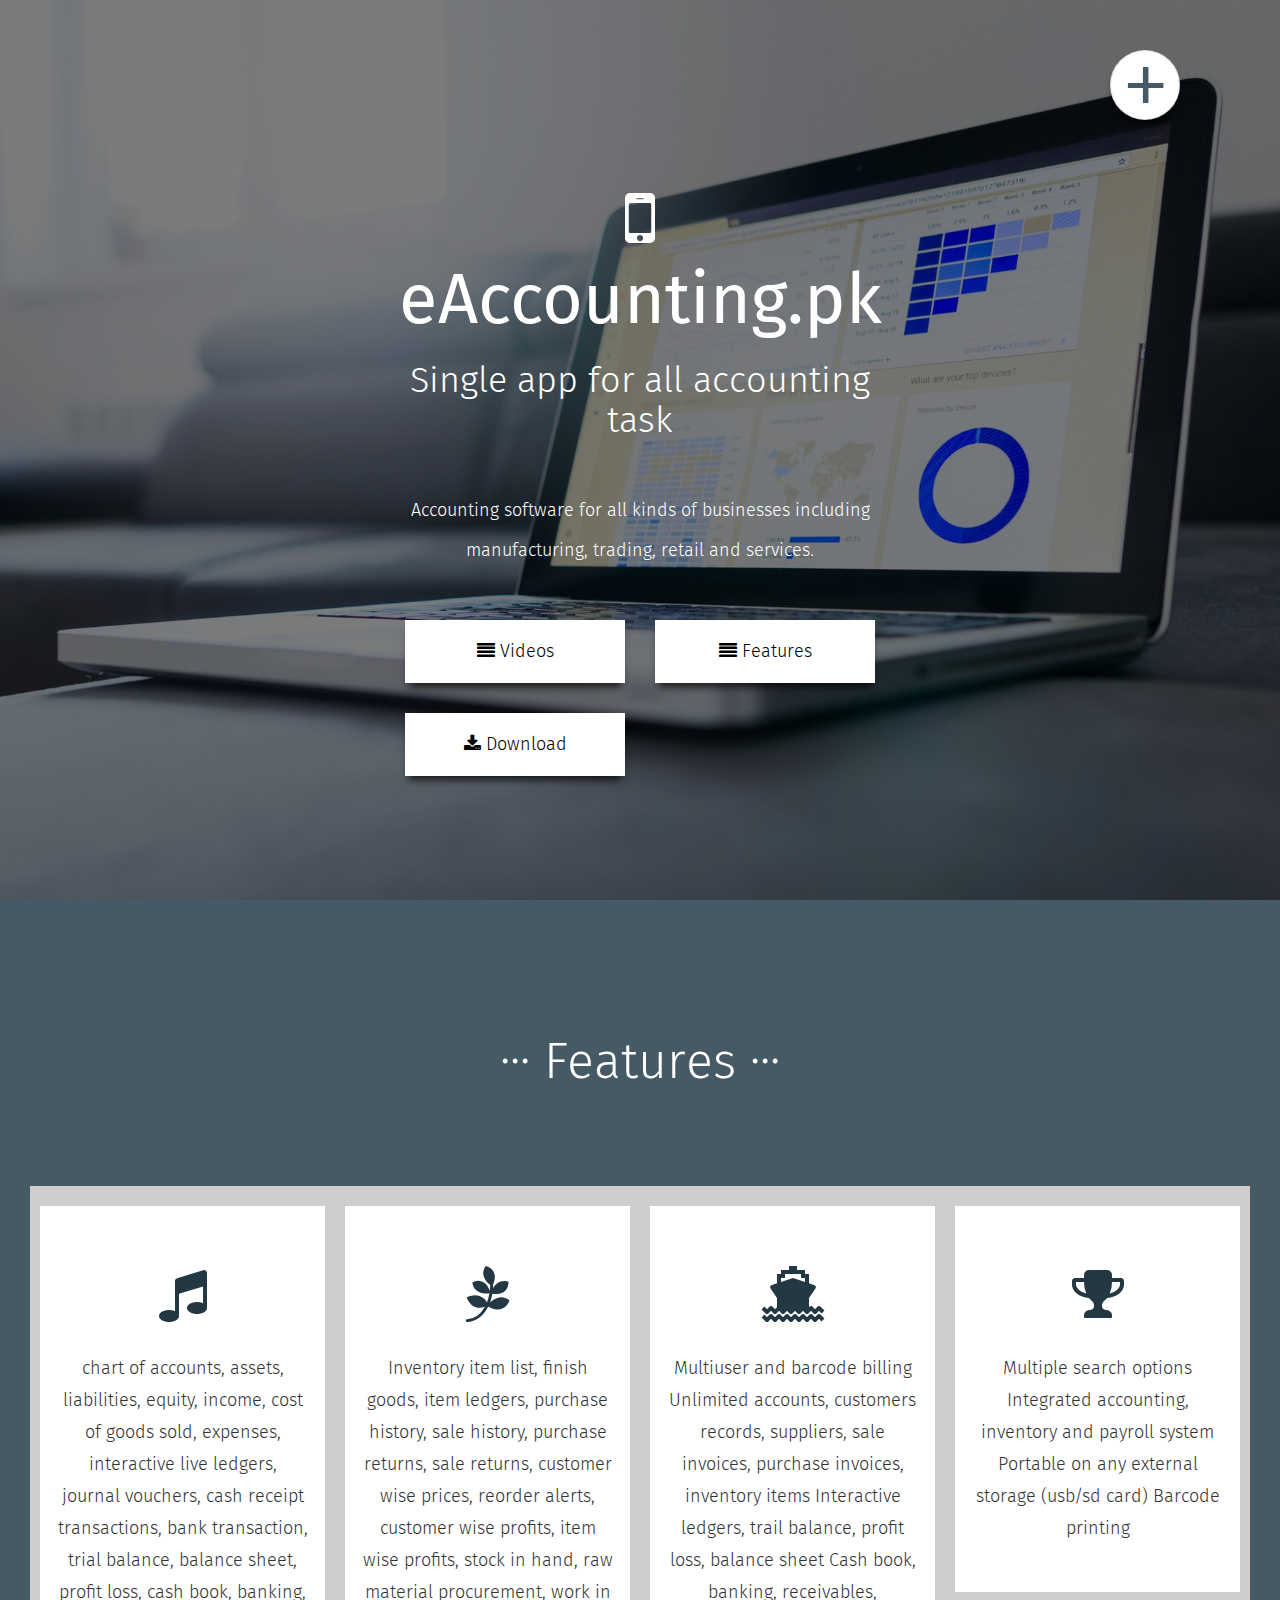
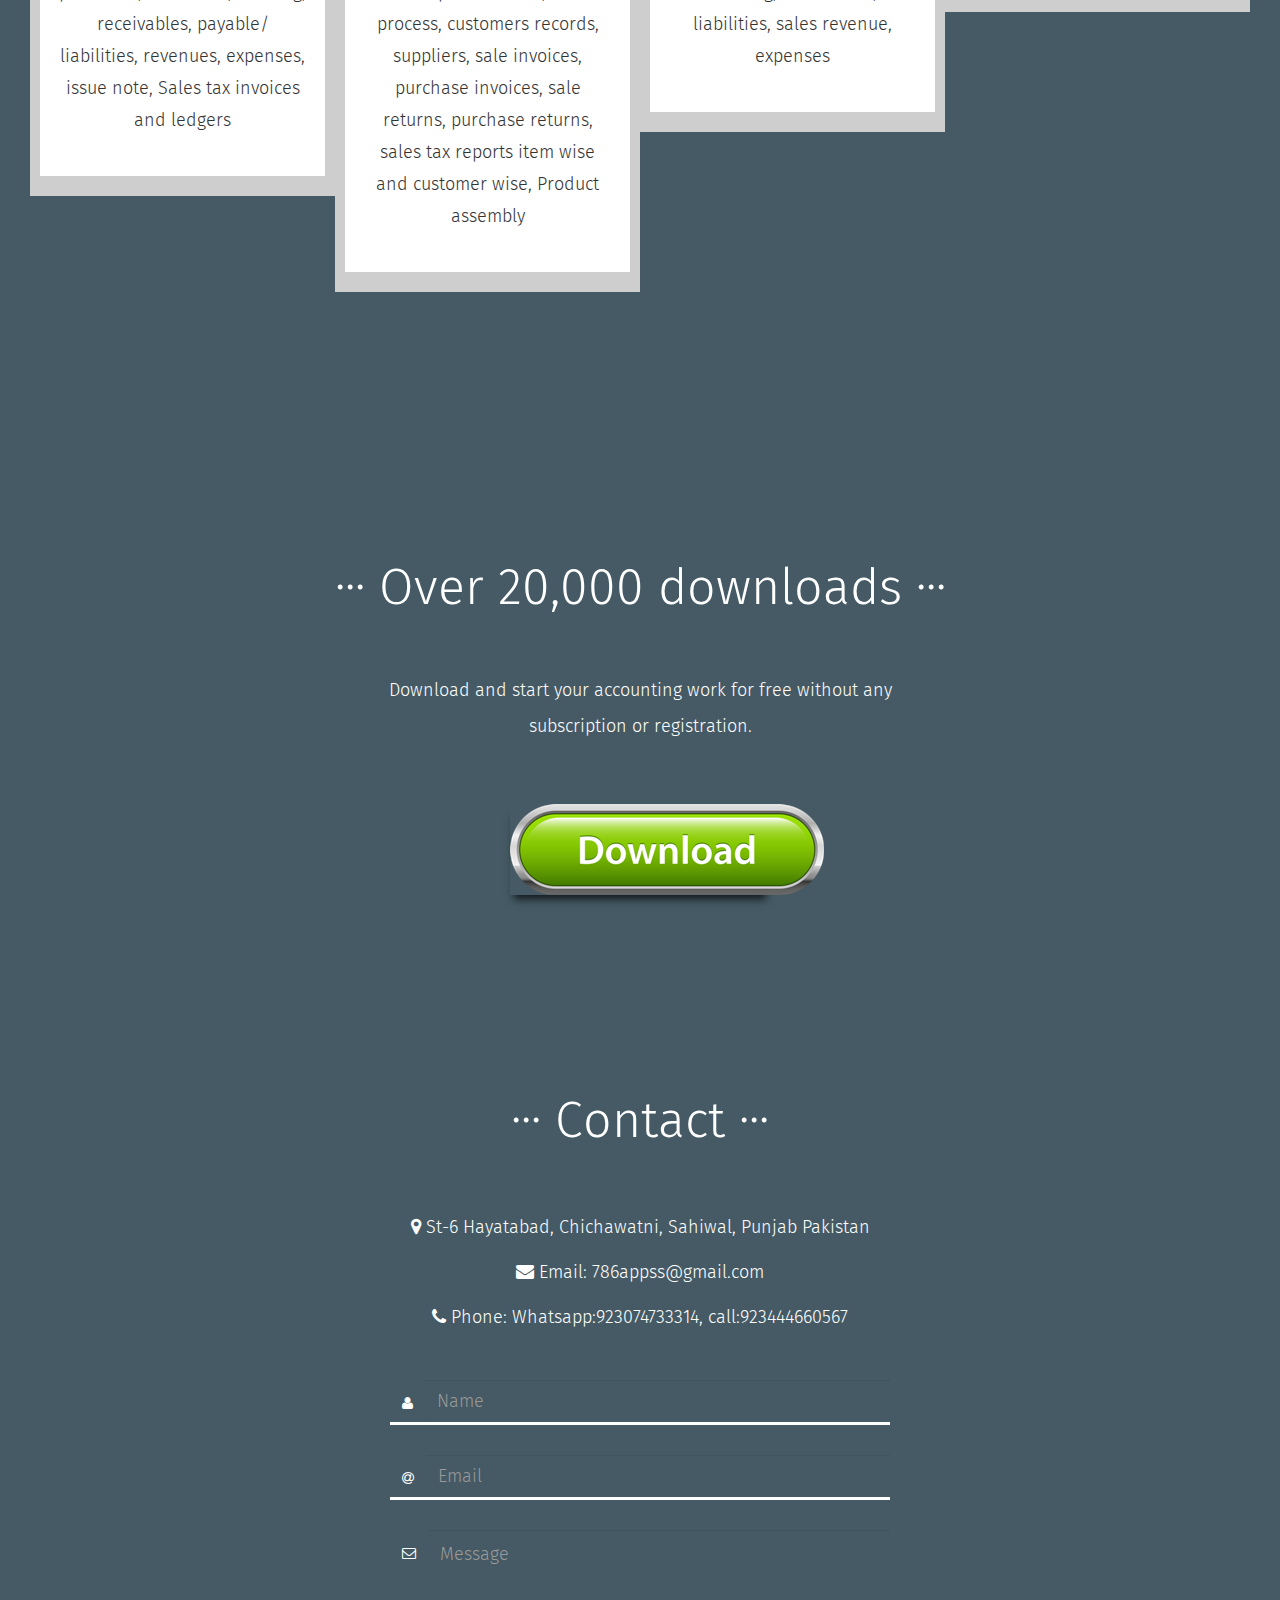
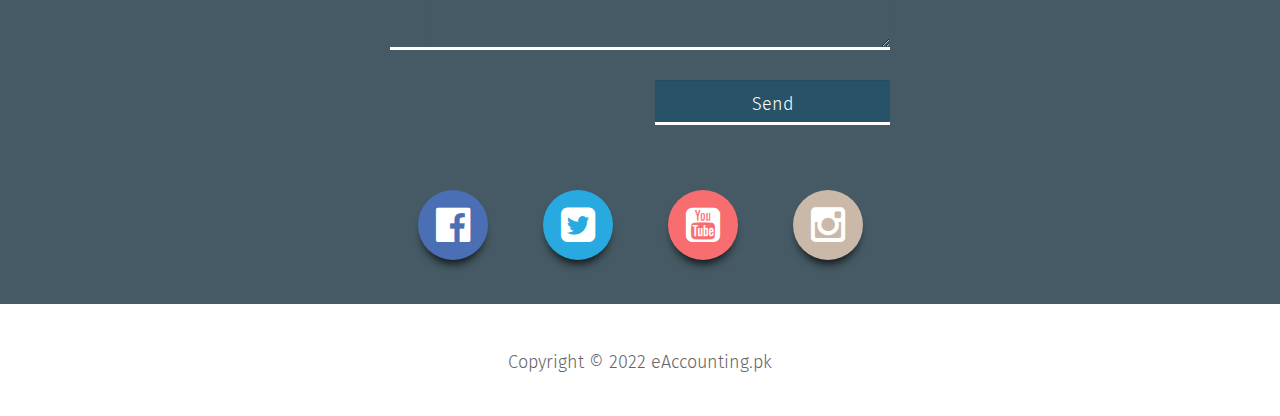
==== commit 51ee0303: "Update index.html" ====
--- a/index.html
+++ b/index.html
@@ -62,17 +62,17 @@
                 </div>
                 <div class="templatemo_home_inner_wapper btn_wapper">
                     <div class="col-sm-6">
-                        <a href="#templatemo_videos" class="btn col-xs-6 scroll_effect shadow-top-down">
+                        <a href="#templatemo_videos" class="btn col-xs-12 scroll_effect shadow-top-down">
                             <i class="fa fa-align-justify"></i> Videos
                         </a>
                     </div>
                     <div class="col-sm-6">
-                        <a href="#templatemo_features" class="btn col-xs-6 scroll_effect shadow-top-down">
+                        <a href="#templatemo_features" class="btn col-xs-12 scroll_effect shadow-top-down">
                             <i class="fa fa-align-justify"></i> Features
                         </a>
                     </div>
                     <div class="col-sm-6">
-                        <a href="#templatemo_download" class="btn col-xs-6 scroll_effect shadow-top-down">
+                        <a href="#templatemo_download" class="btn col-xs-12 scroll_effect shadow-top-down">
                             <i class="fa fa-download"></i> Download
                         </a>
                     </div>
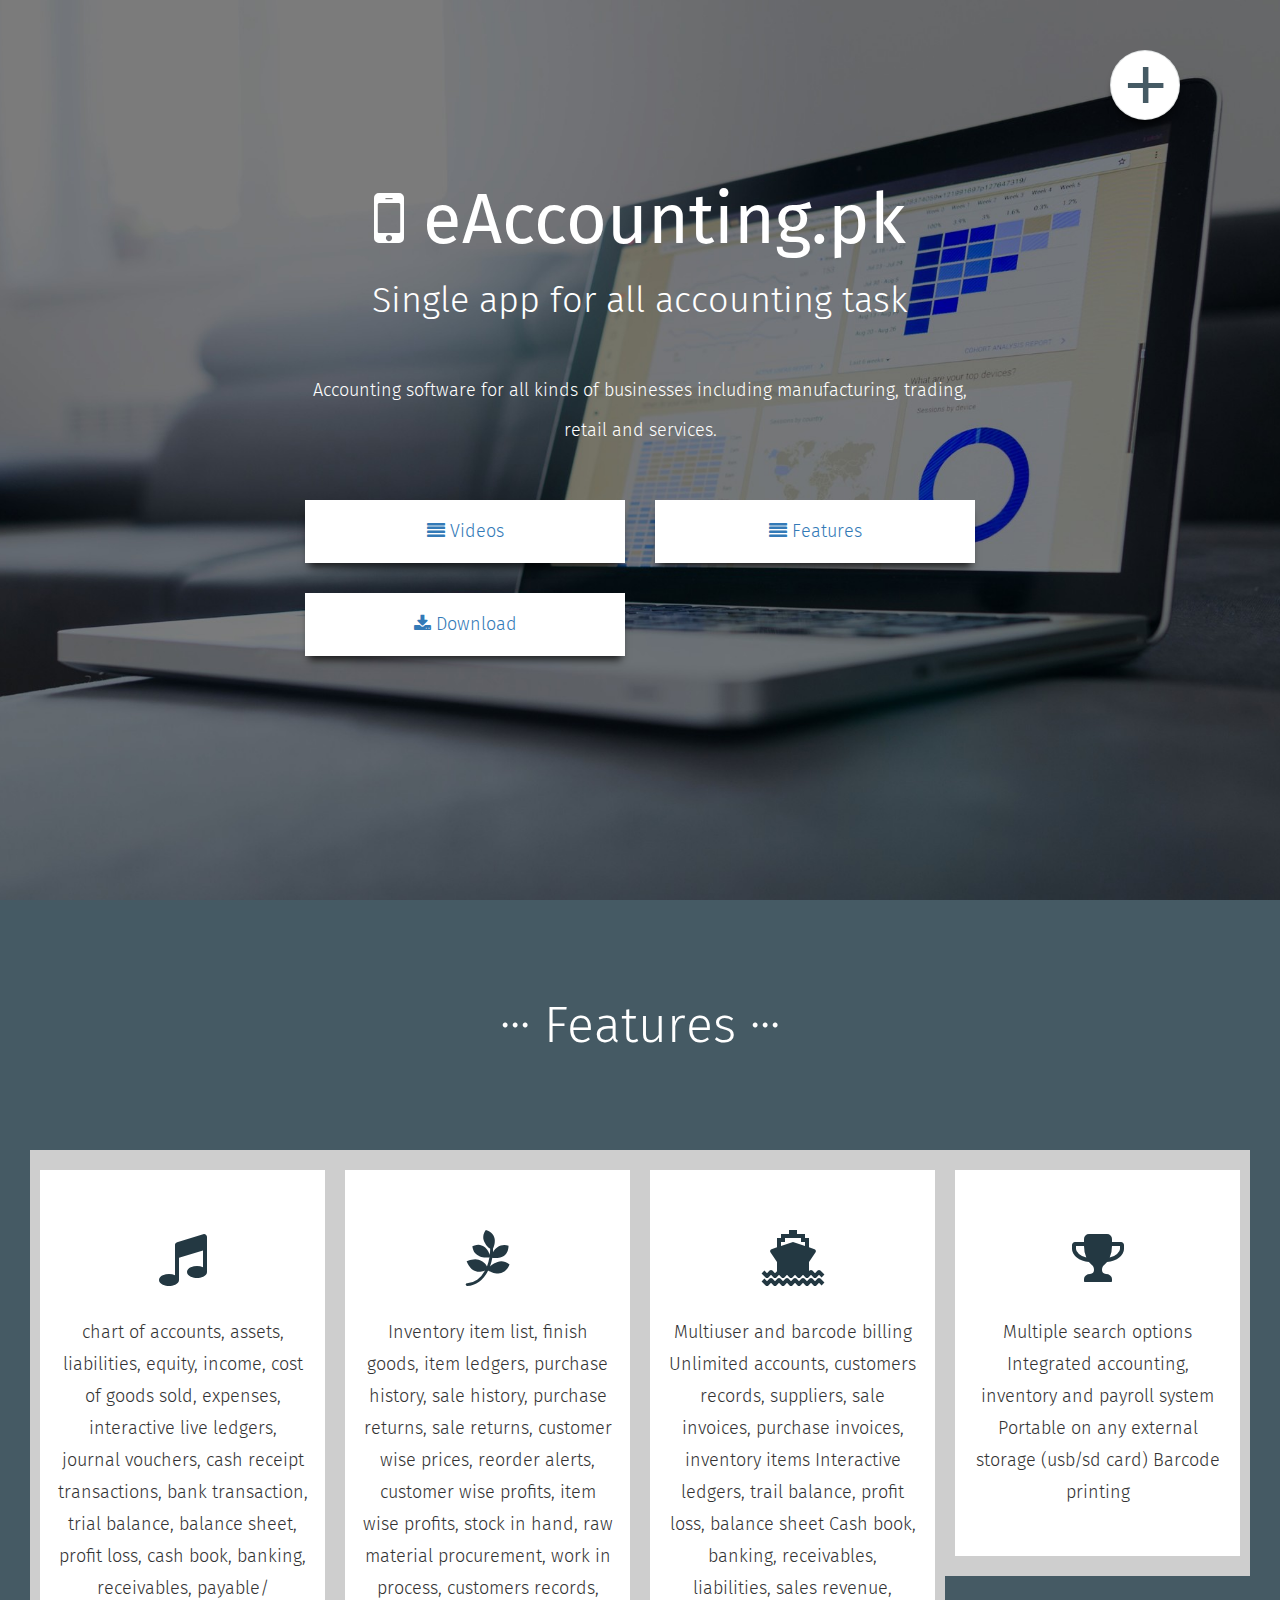
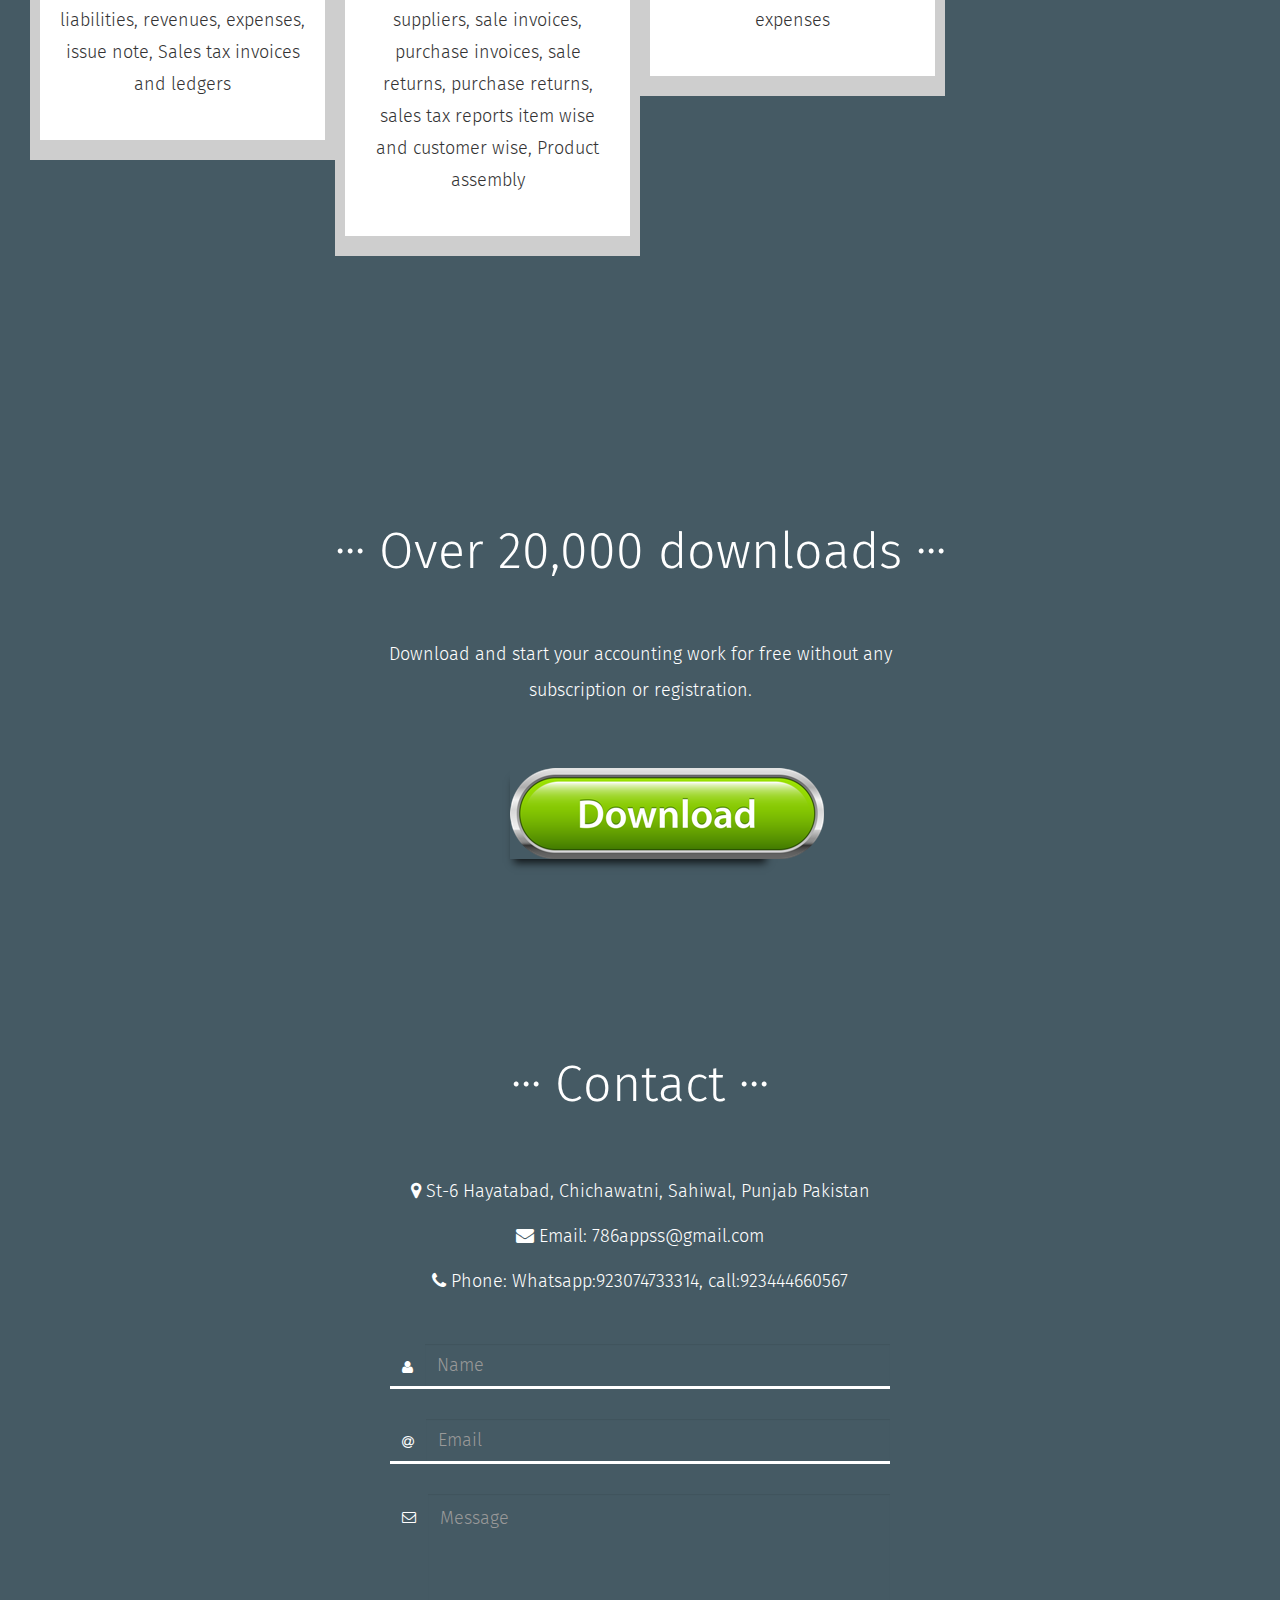
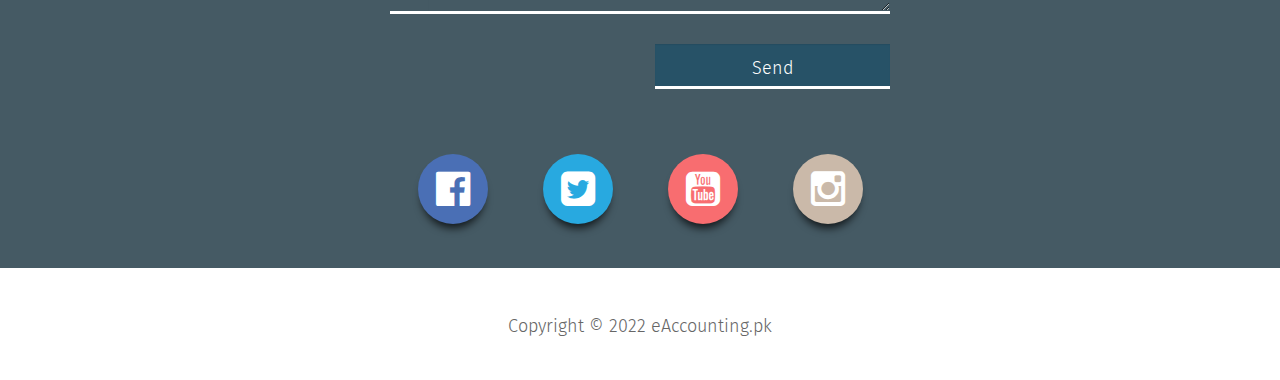
==== commit 48c4c865: "Update index.html" ====
--- a/index.html
+++ b/index.html
@@ -31,7 +31,7 @@
         <nav class="main-menu shadow-top-down">
             <ul class="nav nav-pills nav-stacked">
                 <li><a href="#templatemo_home" class="scroll_effect">Home</a></li>
-                <li><a href="#templatemo_videos" class="scroll_effect">Videos</a></li>
+                <li><a href="https://www.youtube.com/eaccountingpk" class="scroll_effect">Videos</a></li>
                 <li><a href="#templatemo_features" class="scroll_effect">Features</a></li>
                 <li><a href="#templatemo_download" class="scroll_effect">Download</a></li>
             <!--    <li><a href="http://www.facebook.com/templatemo" rel="nofollow" target="_parent">Fan Page</a></li>
@@ -62,7 +62,7 @@
                 </div>
                 <div class="templatemo_home_inner_wapper btn_wapper">
                     <div class="col-sm-6">
-                        <a href="#templatemo_videos" class="btn col-xs-12 scroll_effect shadow-top-down">
+                        <a href="https://www.youtube.com/eaccountingpk" class="btn col-xs-12 scroll_effect shadow-top-down">
                             <i class="fa fa-align-justify"></i> Videos
                         </a>
                     </div>
--- a/css/templatemo_style.css
+++ b/css/templatemo_style.css
@@ -165,12 +165,12 @@
     /*background:  url(../images/.jpg) fixed;*/
     background-size: cover;
     min-height: 100vh;
-    padding-bottom: 130px;
+    padding-bottom: 60px;
     color: #fff;
 }
 #templatemo_home .templatemo_home_inner_wapper {
     width: 100%;
-    max-width: 500px;
+    max-width: 700px;
     margin: 0 auto;
 }
 #templatemo_home h1 {
@@ -196,14 +196,15 @@
     border-bottom: 0px dotted #000;
 }
 #templatemo_home a.btn_wapper {
-    margin-bottom: 150px;
+    margin-bottom: 100px;
 }
 #templatemo_home a.btn {
-    font: normal normal 300 18px/60px 'Fira Sans', sans-serif;
+    font: normal normal 200 18px/60px 'Fira Sans', sans-serif;
     margin-bottom: 30px;
     border-radius: 0px;
     background: #fff;
     height: 63px;
+    width: 150px:
     color: #000;
     padding: 0;
 }
@@ -402,4 +403,4 @@
         height: 60px;
         width: 60px;
     }
-}+}
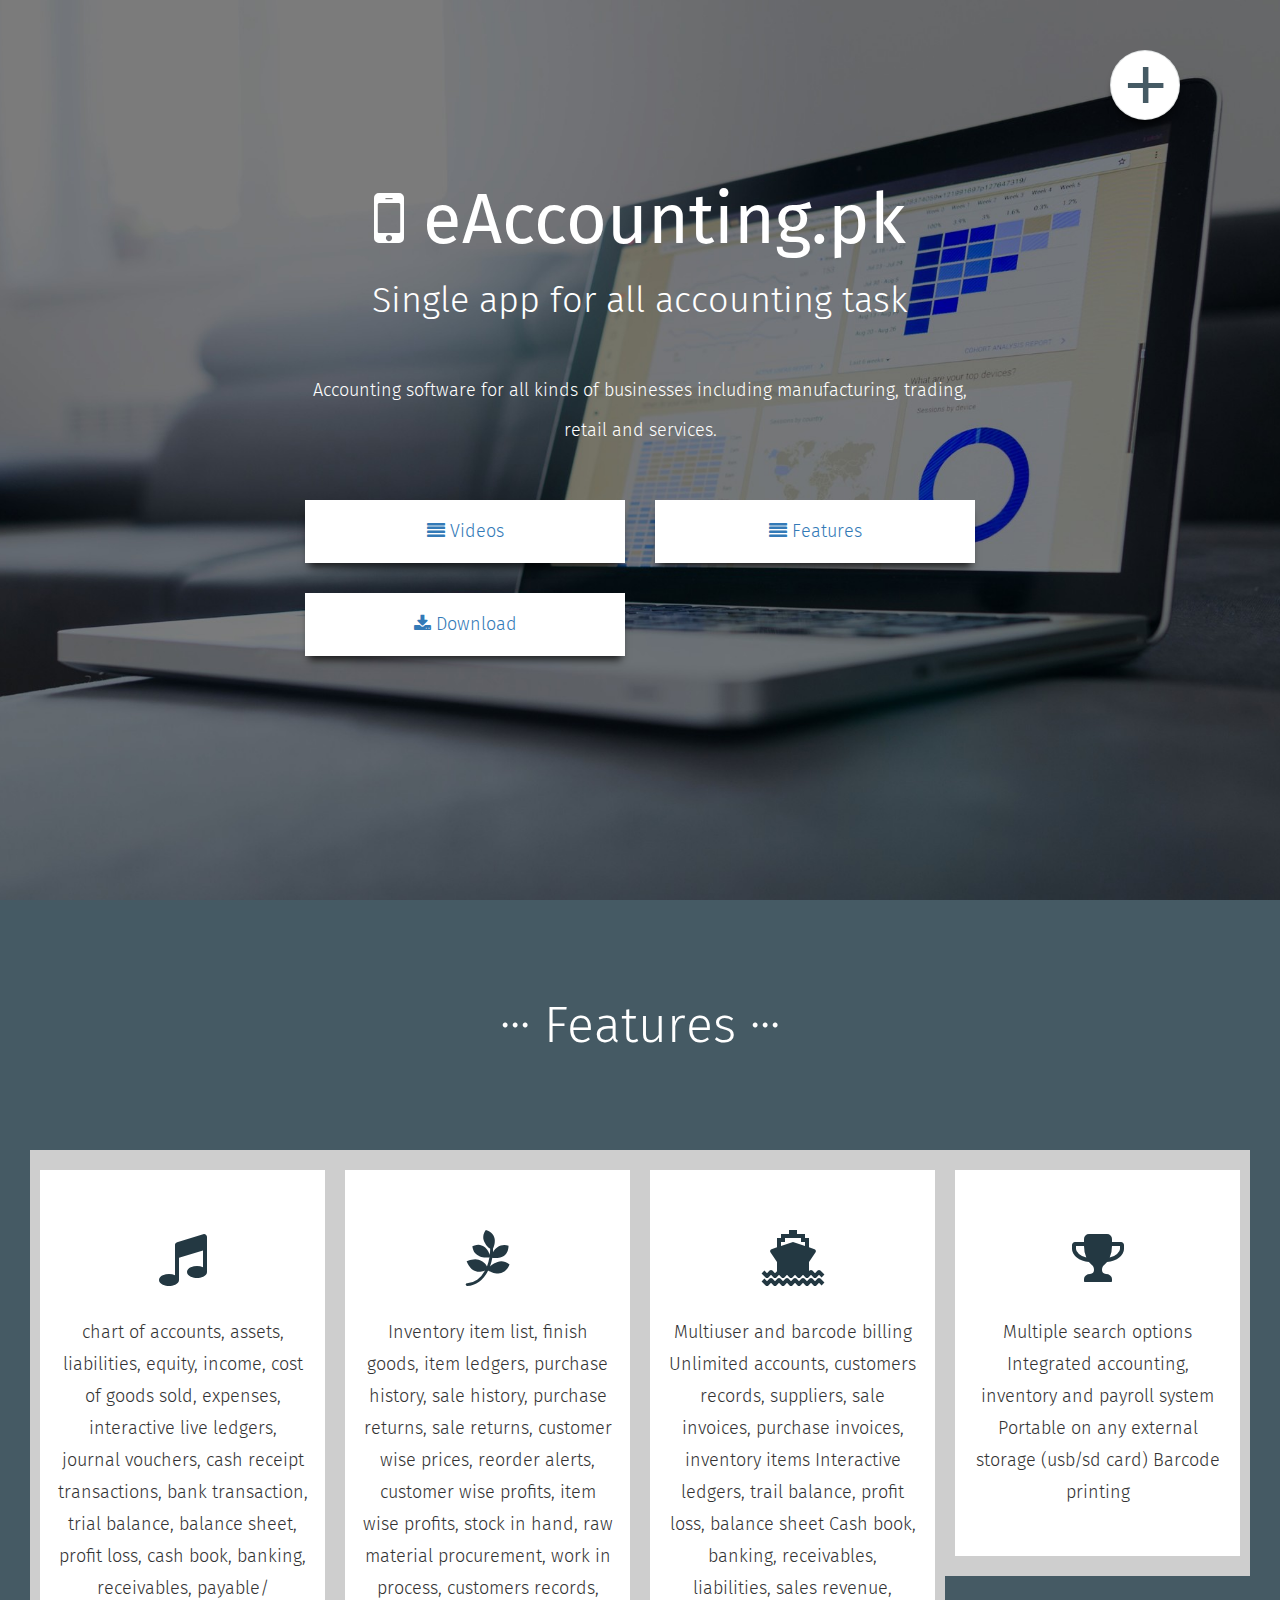
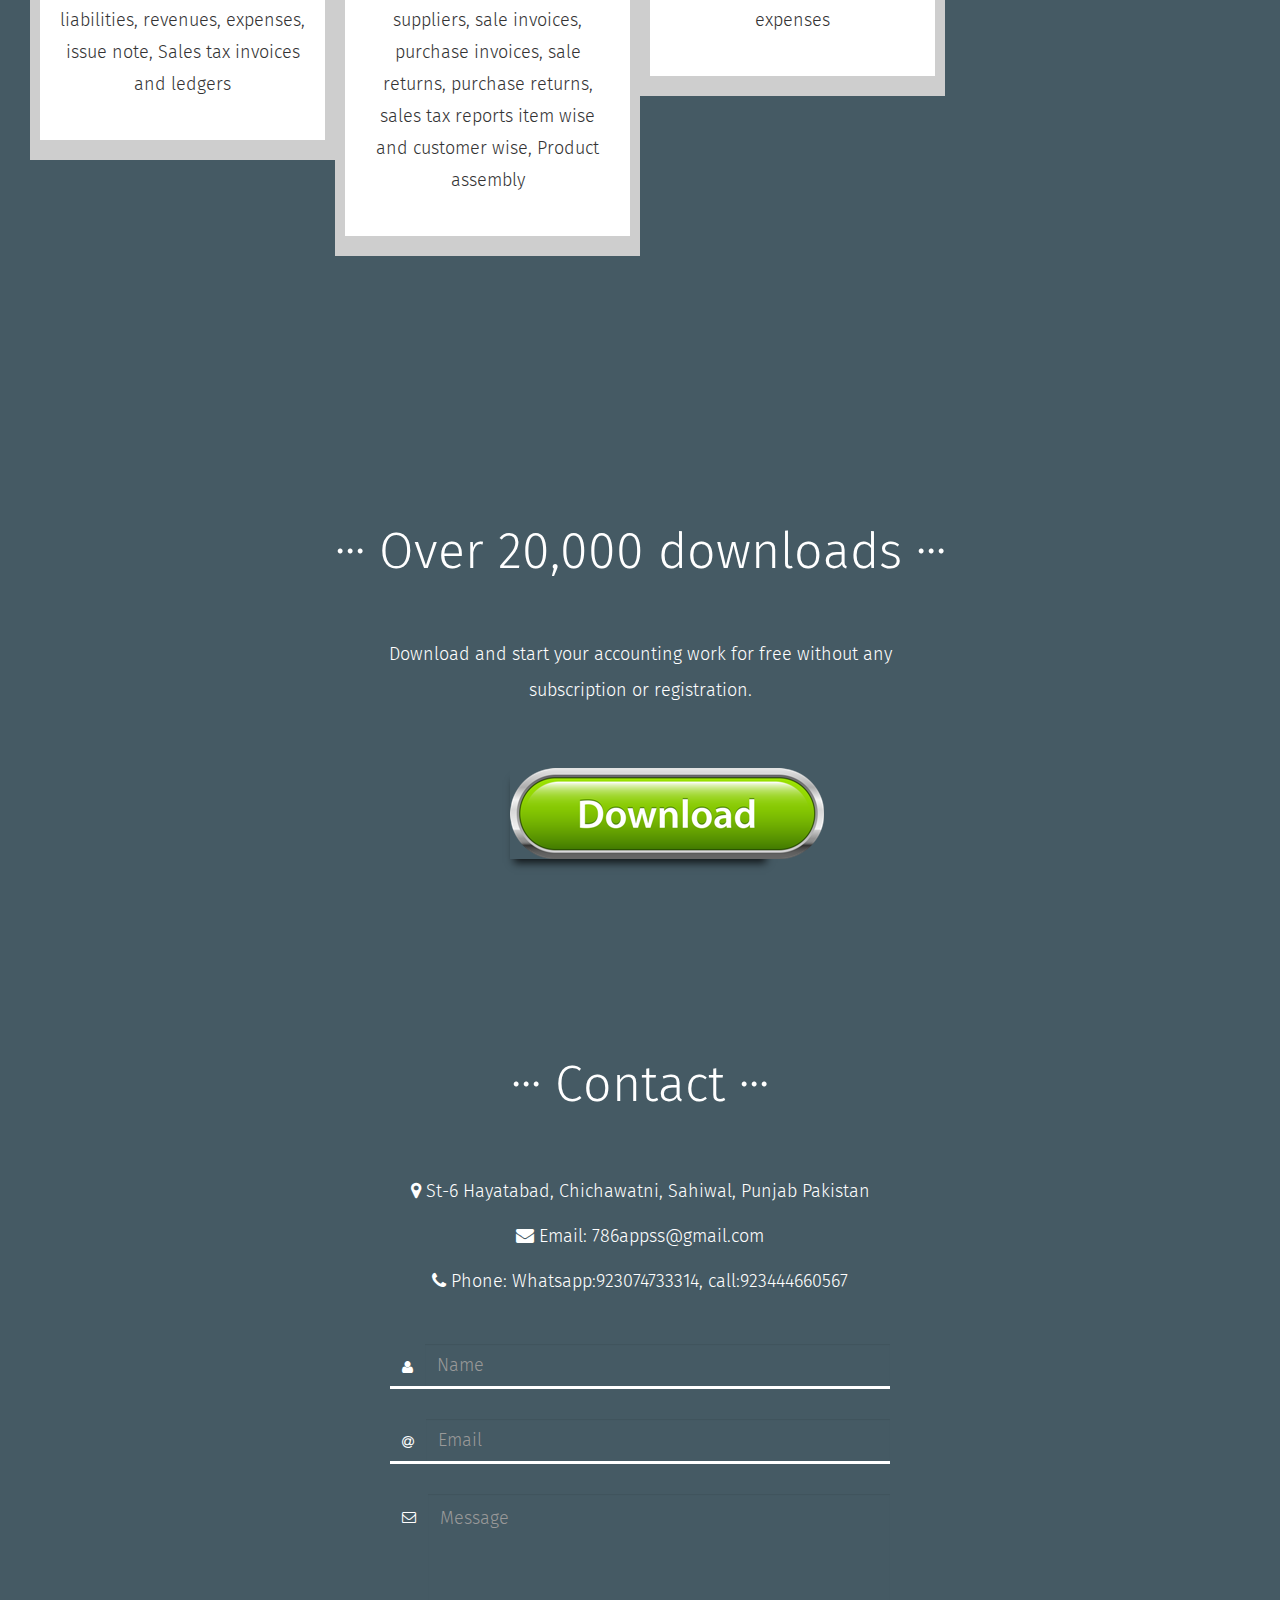
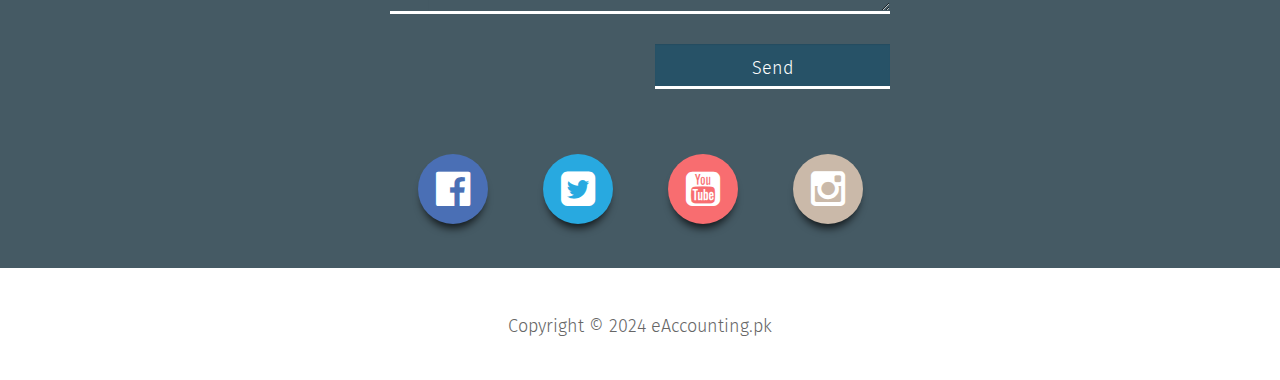
==== commit 3c3ab3d4: "Update index.html" ====
--- a/index.html
+++ b/index.html
@@ -218,7 +218,7 @@
             <div class="container">
                 <div class="row">
                     <div class="col-xs-12 footer-copyright">
-                        <p>Copyright &copy; 2022 <a href="#" target="_parent">eAccounting.pk</a></p>
+                        <p>Copyright &copy; 2024 <a href="#" target="_parent">eAccounting.pk</a></p>
                     </div>
                 </div>
             </div>
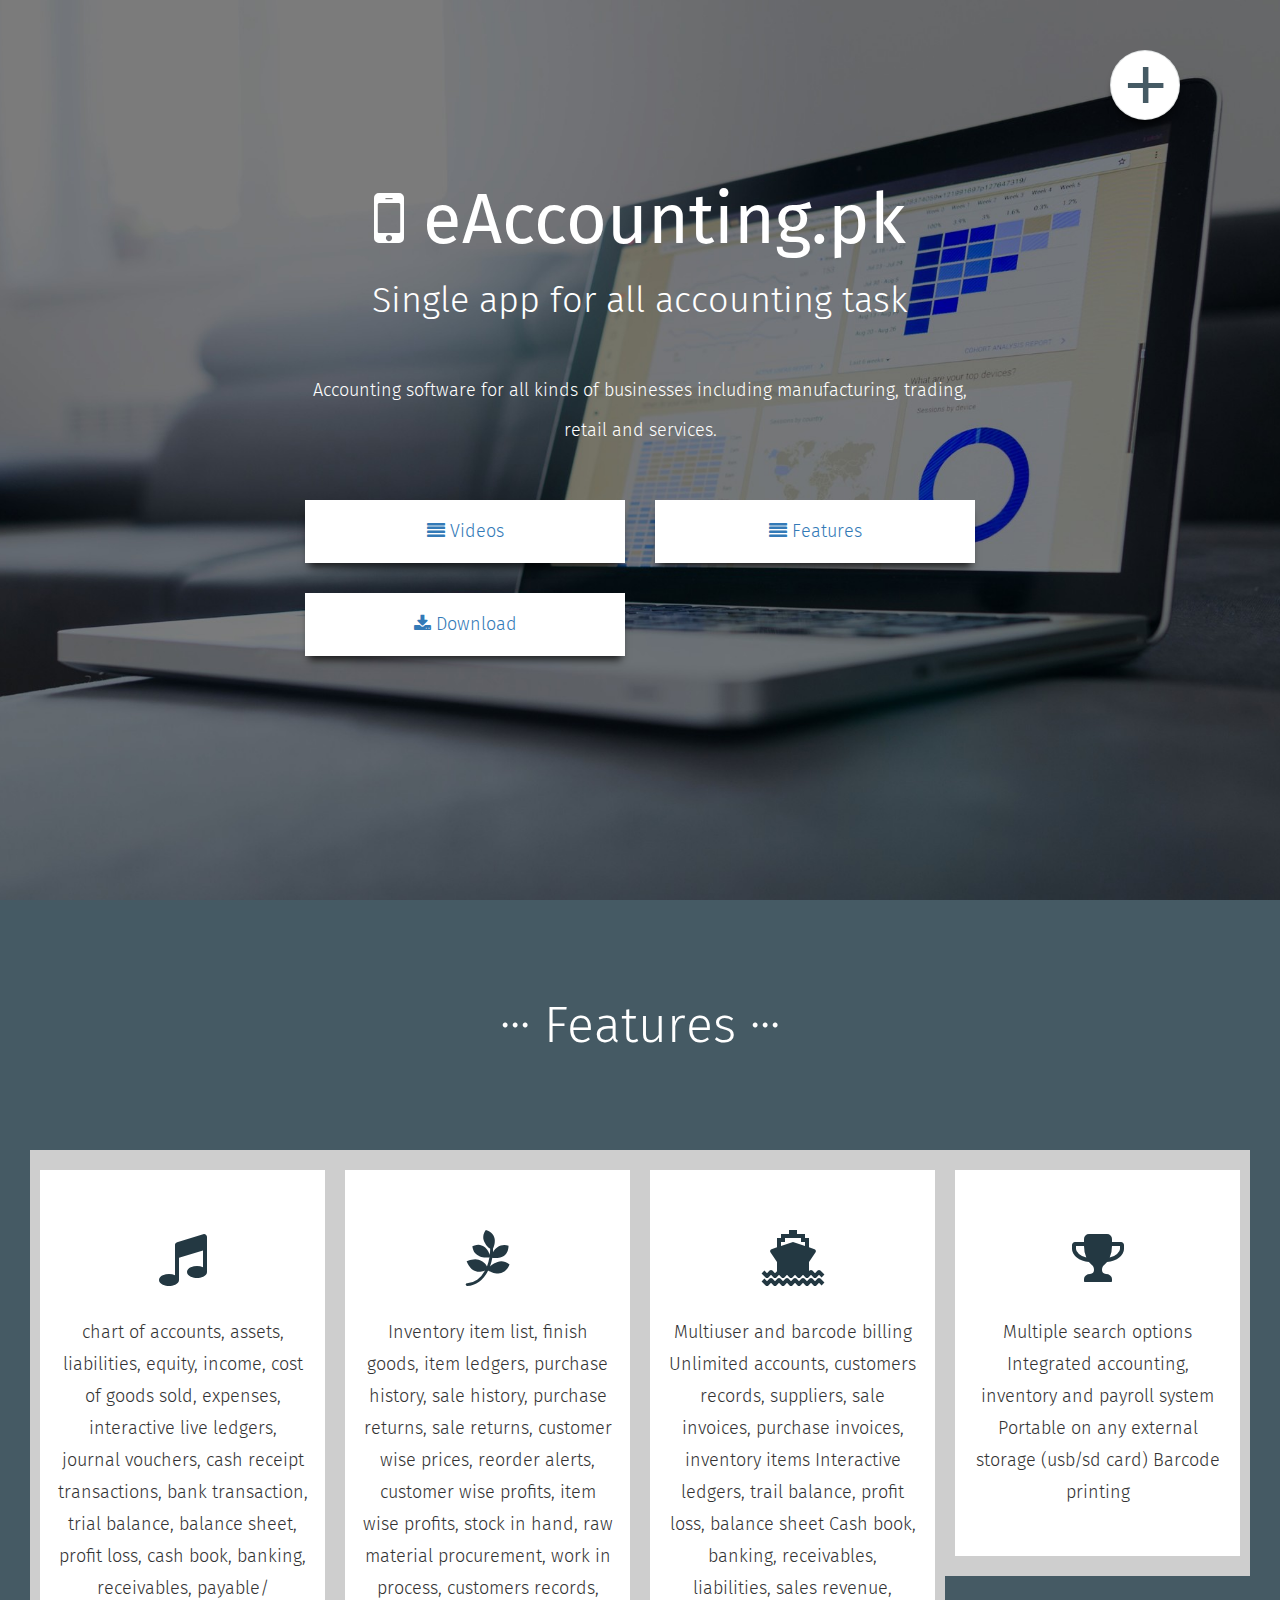
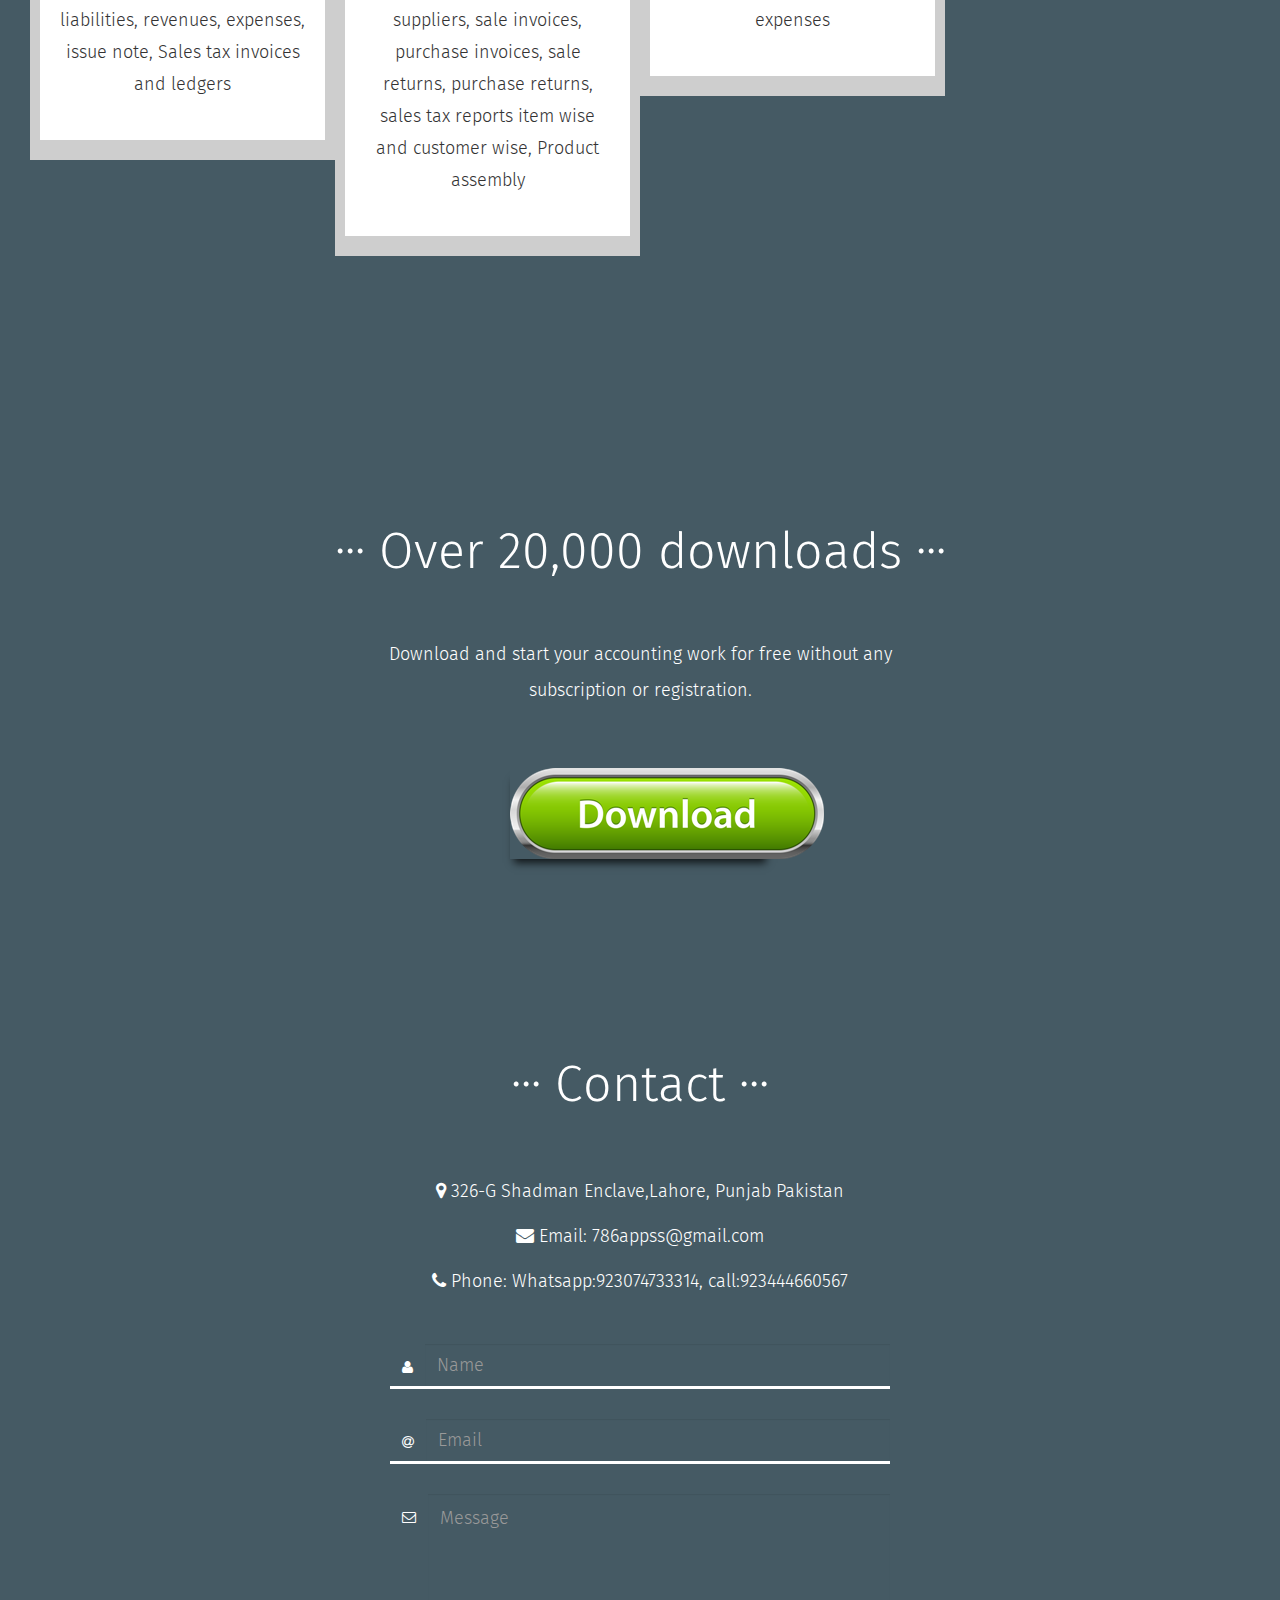
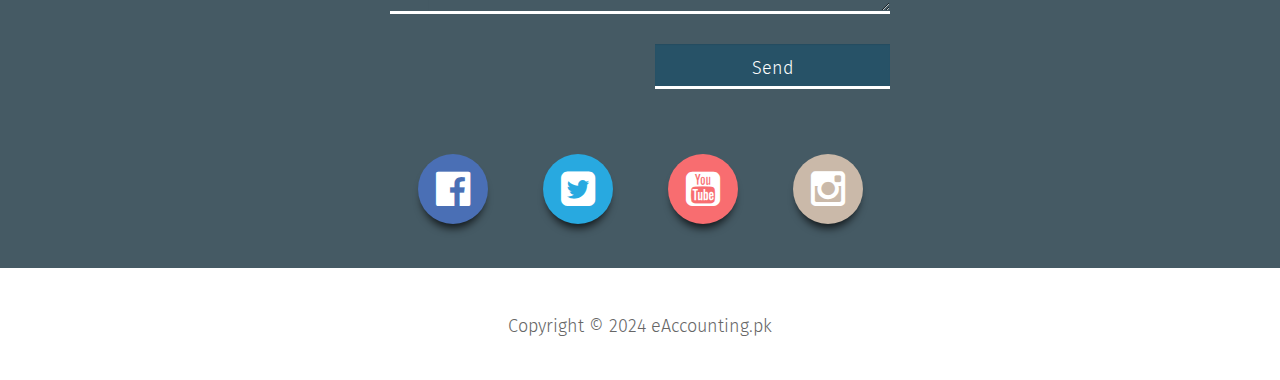
==== commit 9f60a097: "Update index.html" ====
--- a/index.html
+++ b/index.html
@@ -170,7 +170,7 @@
                             <h1 class="text-center"><span>...</span> Contact <span>...</span></h1>
                         </header>
                         <p class="text-center">
-                            <i class="fa fa-map-marker"></i> St-6 Hayatabad, Chichawatni, Sahiwal, Punjab Pakistan<br />
+                            <i class="fa fa-map-marker"></i> 326-G Shadman Enclave,Lahore, Punjab Pakistan<br />
                             <i class="fa fa-envelope"></i> Email: <a href="mailto:786appss@gmail.com">786appss@gmail.com</a><br />
                             <i class="fa fa-phone"></i> Phone: <a href="tel:923074733314">Whatsapp:923074733314, call:923444660567</a>
                         </p>
